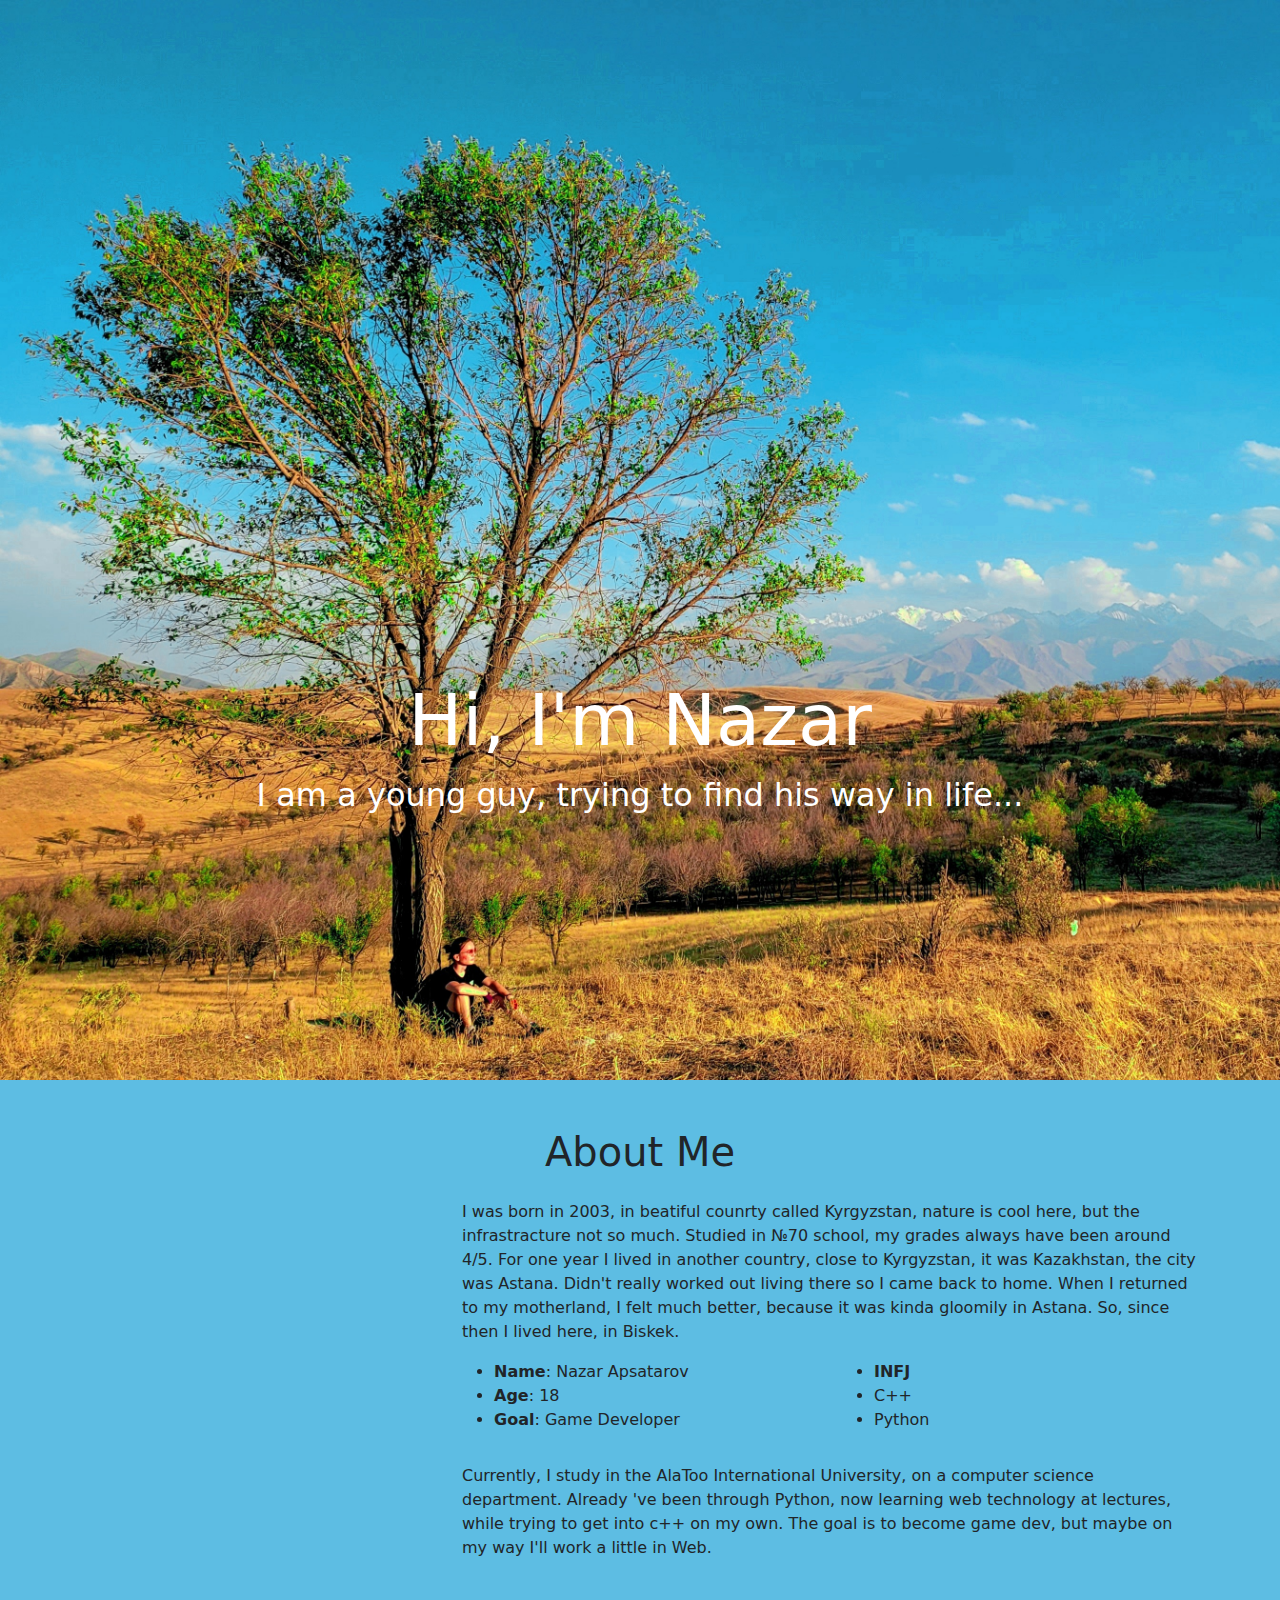
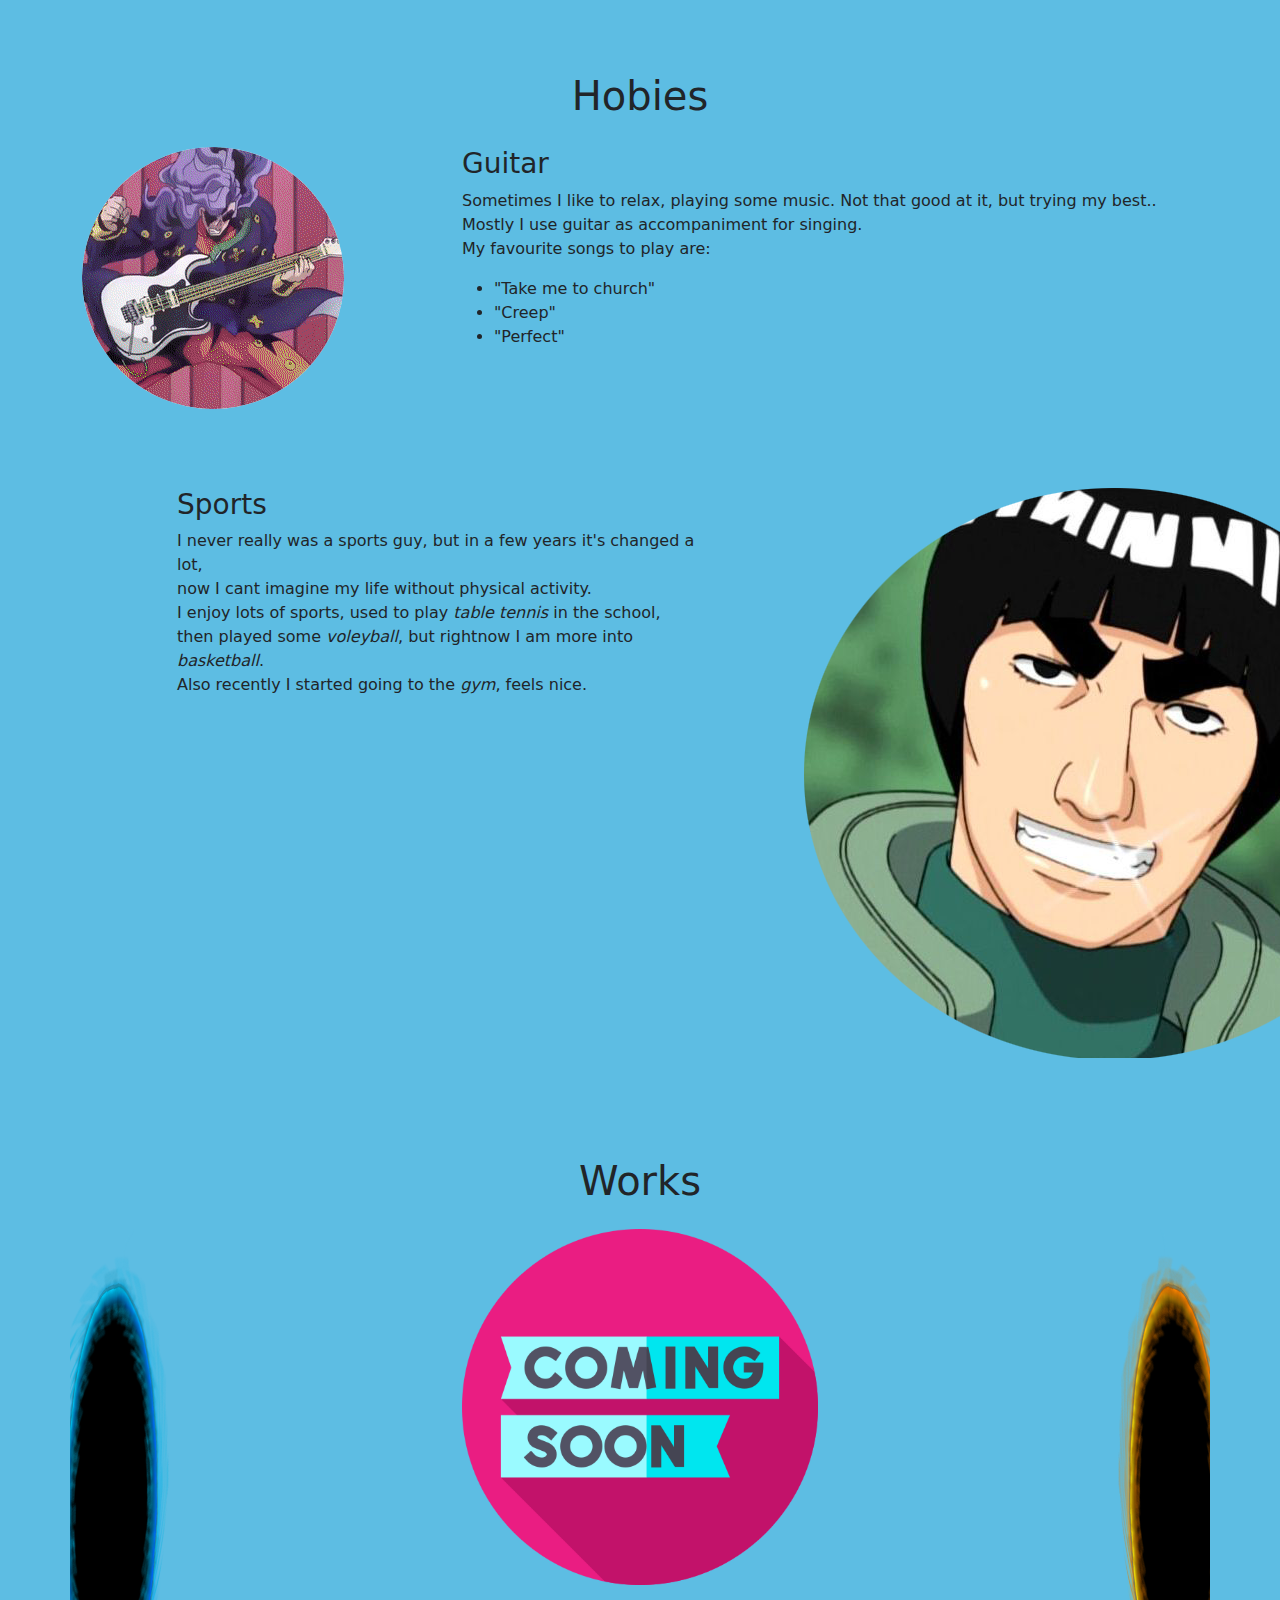
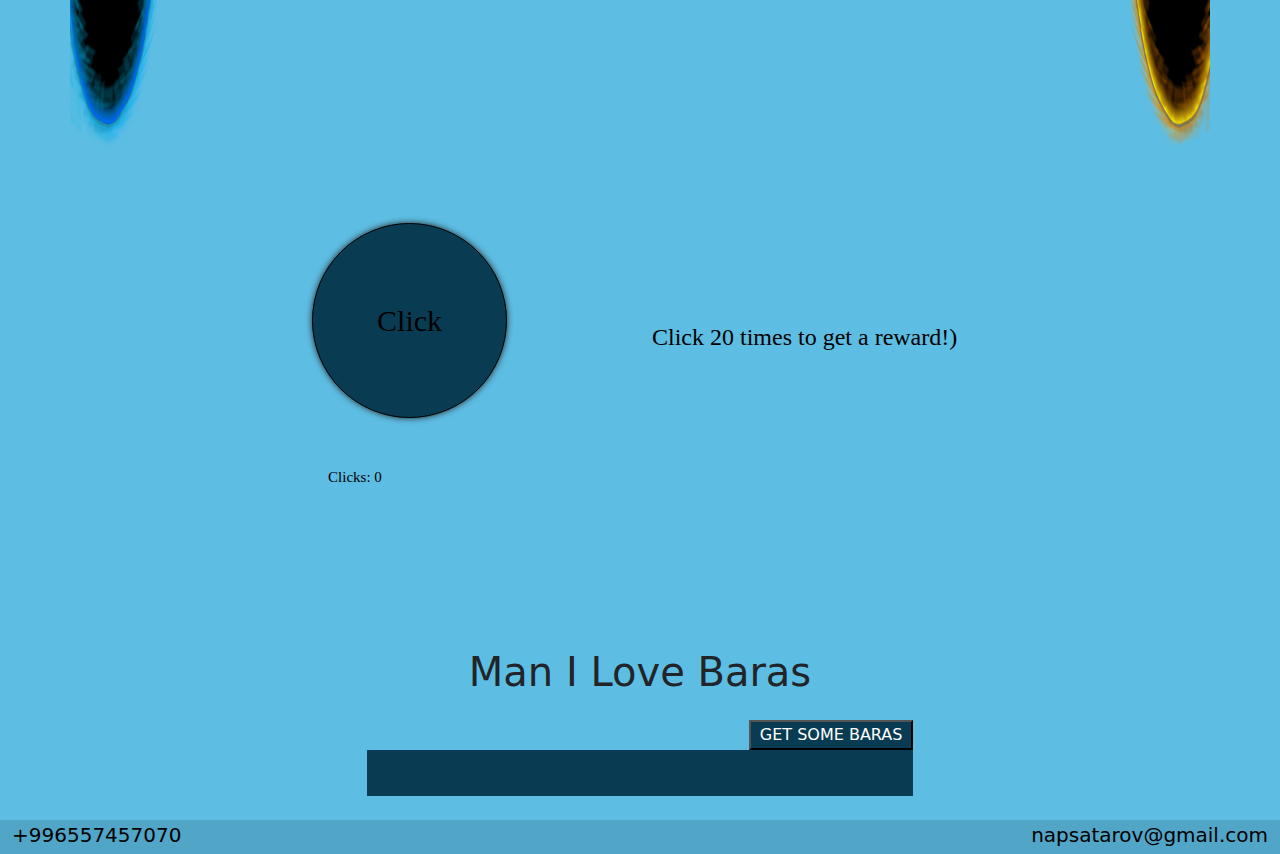
==== index.html @ d5e6f4a5 "folder structure" ====
<!DOCTYPE html>
<html lang="en">
<head>
    <title>Nazar A. Profile</title>
    <meta charset="UTF-8">
    <meta http-equiv="X-UA-Compatible" content="IE=edge">
    <meta name="viewport" content="width=device-width, initial-scale=1.0">
    <link rel="stylesheet" href="css/style.css">
    <link href="https://cdn.jsdelivr.net/npm/bootstrap@5.1.3/dist/css/bootstrap.min.css" rel="stylesheet">
    <script src="https://kit.fontawesome.com/31149d48b0.js" crossorigin="anonymous"></script>
    <script src="https://code.jquery.com/jquery-3.5.1.min.js"></script>

</head>
<body style="background-color:#5dbde3" onload="loadAll();">
    
    <!-- main banner -->
    <section class="bgimage" id="home">
        <div class="container-fluid">
            <div class="row">
                <div class="col-lg-12 col-md-12 col-sm-12 col-xs-12 hero-text">  <!-- col-lg-12 col-md-12 col-sm-12 col-xs-12 -->
                    <h2 class="hero_title">Hi, I'm Nazar</h2>
                    <p class="hero_desc">I am a young guy, trying to find his way in life...</p>
                </div>
            </div>
        </div>
    </section>

    

    <!-- about section-->
    <section id="about">
        <div class="container mt-4 pt-4">
            <h1 class="text-center">About Me</h1>
            <div class="row mt-4">
                <div class="col-lg-4">
                    <img src="images/about.png" class= "imageAboutPage" alt="" width="350">
                </div>

                <div class="col-lg-8">
                    <p> I was born in 2003, in beatiful counrty called Kyrgyzstan, 
                        nature is cool here, but the infrastracture not so much. Studied in №70 school, my grades always have been around 4/5. 
                        For one year I lived in another country, close to Kyrgyzstan, it was Kazakhstan, 
                        the city was Astana. Didn't really worked out living there so I came back to home. When I returned to my motherland, I felt much better,
                        because it was kinda gloomily in Astana. So, since then I lived here, in Biskek.
                        
                    </p>
                    <div class="row mt-3">
                        <div class="col-md-6">
                            <ul>
                                <li><b>Name</b>: Nazar Apsatarov</li>
                                <li><b>Age</b>: 18</li>
                                <li><b>Goal</b>: Game Developer</li>

                            </ul>
                        </div>
                        <div class="col-md-6">
                            <ul>
                                <li><b>INFJ</b></li>
                                <li>C++</li>
                                <li>Python</li>

                            </ul>
                        </div>
                    </div>
                    <div class="row mt-3">
                        <p> Currently, I study in the AlaToo International University, on a computer science department. Already 've been through Python, 
                            now learning web technology at lectures, while trying to get into c++ on my own. The goal is to become game dev, but maybe on my way
                            I'll work a little in Web.
                        </p>
                    </div>
                </div>
            </div>
    </section>

   <!--hobies section-->
    <section id="hobbies">
        <div class="container mt-4 pt-4">
            <h1 class="text-center">Hobies</h1>
            <div class="row mt-4" id="guitar">
                <div class="col-lg-4 guitarImage">
                    <img src="images/guitar.gif" class="imageGuitar" alt="Not found"/>
                </div>

                <div class="col-lg-8 guitarText">
                    <h3>Guitar</h3>
                    <p>Sometimes I like to relax, playing some music. Not that good at it, but trying my best.. <br/>
                        Mostly I use guitar as accompaniment for singing. <br/>
                        My favourite songs to play are:
                    </p>
                    <ul>
                        <li>"Take me to church"</li>
                        <li>"Creep"</li>
                        <li>"Perfect"</li>

                    </ul>
                </div>
            </div>

            <br/>
            <br/>

            <div class="row mt-4 justify-content-md-center" id="sports">
                <div class="col-lg-6 sportsText">
                    <h3>Sports</h3>
                    <p>I never really was a sports guy, but in a few years it's changed a lot, <br/>
                        now I cant imagine my life without physical activity. <br/> 
                        I enjoy lots of sports, used to play <i>table tennis</i> in the school, <br/>
                        then played some <i>voleyball</i>, but rightnow I am more into <i>basketball</i>. <br/>
                        Also recently I started going to the <i>gym</i>, feels nice. 
                    </p>
                </div>

                <div class="col-lg-4 sportsImage">
                    <img src="images/sports.png" class="imageSports" alt="Not found"/>
                </div>
            </div>
                

        </div>
    </section>

    <!--works section-->
    <seciton id="works">
        <div class="container mt-4 pt-4">
            <h1 class="text-center">Works</h1>
            <div class="row mt-4 overflow-hidden">

                <div class="col col-lg-4 imageSoon order-2">
                    <img src="images/soon.png" class="img-fluid" alt="Not found"/>
                </div>

                <div class="col col-lg-4 portal1 order-1">
                    <img src="images/portal1.png" class="img-fluid float-start" alt="Not found"/>
                </div>

                <div class="col col-lg-4 portal2 order-3">
                    <img src="images/portal2.png" class="img-fluid float-end" alt="Not found"/>
                </div>

                

            </div>
        </div>
    </seciton>

    <!-- clicker section -->
    <section id="clicker">
        <div class="container mt-4 pt-4">
            <div class="row mt-4">
                <!-- button -->
                <div class="col-lg-6" id="background" onload="loadPage();">
                    <center>
                        <button id="clickbtn" onclick="clickBtn()" onclick="color()">Click</button><br><br><br>
                        <p class="score_text_js" id="score">Clicks: 0</p>
                    </center>
                </div>
                <div class="col-lg-6">
                    <br><br><br><br>
                    <p id="button_text">Click 20 times to get a reward!)</p>
                </div>
                <!-- button -->
            </div>
        </div>
    </section>

    <br/>
    <br/>
    <br/>

    <!-- capybaras section -->
    <section id="fetcher">
        <div class="container mt-4 pt-4">
            <div class="row mt-4 justify-content-md-center">
                <h1 class="text-center">Man I Love Baras</h1>
                <br/><br/><br/>
                <div class="col-lg-6">
                    <button onclick="loadData()" id="buttonCapy">GET SOME BARAS</button>
                    <div class="frame">  
                        <img src="" alt="" id="imageCapy">
                    </div>
                </div>
            </div>
        </div>
    </section>
    

    <!-- footer section-->
    <footer id="footer">
        <div class="container-fluid">
            <!-- social media icons -->
            <div class="social-icons mt-4">
                <a href="https://www.instagram.com/batmanwillcatchyou/" target="_blank"><i class="fab fa-instagram"></i></a>
                <a href="https://twitter.com/N1he0/" target="_blank"><i class="fab fa-twitter"></i></a>
                <a href="https://www.linkedin.com/in/nazar-apsatarov-a232bb23a/" target="_blank"><i class="fab fa-linkedin"></i></a>
                <a href="https://github.com/N1heo/" target="_blank"><i class="fab fa-github"></i></a>
            <div class="row">
                <div class="col">
                    <p class="text-start" id="number">+996557457070</p>
                </div>
                <div class="col">
                    <p class="text-end" id="gmail">napsatarov@gmail.com</p>
                </div>
            </div>
        </div>
    </footer>


</body>

<script src="js/fetshed.js"></script>
<script src="js/main.js"></script>


</html>
---- css/style.css ----
/* hero background image */
.bgimage {
    /* height:200vh; */
    height: 120vh;
    background: url('../images/bck.jpg');
    background-size:cover;
    position:relative;
}
/* text css above hero image*/
.hero_title {
    font-size: 4.5rem;
}
.hero_desc {
    font-size: 2rem;
}
.hero-text {
    text-align: center;
    position: absolute;
    top: 70%;
    left: 50%;
    transform: translate(-50%, -50%);
    color:white ;
}

/* about section image css */
.imageAboutPage {
    width: 100%;
    border-radius: 15px;
}

/* social media icons styling */
.social-icons {
    font-size: 40px;
    cursor: pointer;
}
.fa-instagram:hover,.fa-twitter:hover,.fa-linkedin:hover, .fa-github:hover {
    color: #ffffff;
}
.fab {
    color: #000000;
}
/* footer styling */
#footer {
    background-color: #51a5c7;
    text-align: center;
}
/* text size */
#number {
    font-size: 20px;
    color:black;
}
#gmail {
    font-size: 20px;
    color:black;
}

/* spacing on all sections */
#hobbies {
    margin-top: 2rem;
    padding-top: 1rem;
    padding-bottom: 3rem;
}
#guitar, #sports{
    margin-top: 0.2rem;
    padding-top: 0.2rem;
    padding-bottom: 0.2rem;
}
/* hobbies section */
.imageSports {
    width:100;
    height:auto;
    position: relative;
}
.imageGuitar{
    width:100;
    height:auto;
    position: relative;
    border-radius: 1000px;
}
.sportsText{
    position:relative;
}

/* animations */
@keyframes move {
    0%   {left:-100%; top:0%;}
    100% {left:140%; top:0%;}
}

@keyframes rotate {
    0% {-webkit-transform: rotate(0deg) skewY(0deg); /* Chrome, Safari, Opera */
        -moz-transform: rotate(0deg) skewY(0deg); /* Firefox */
        -ms-transform: rotate(0deg) skewY(0deg); /* Internet Explorer */}

    100%{-webkit-transform: rotate(360deg) skewY(0deg); /*Chrome, Safari, Opera */
        -moz-transform: rotate(360deg) skewY(0deg); /* Firefox */
        -ms-transform: rotate(360deg) skewY(0deg); /* Internet Explorer */}
}

/* works section */
.imageSoon{
    width: 100%;
    height: auto;
    position: relative;
    animation-name: move, rotate;
    animation-duration: 4s;
    animation-iteration-count: infinite;
}
.soonImg {
    overflow: hidden;
}

.portal1{
    position: relative;
    right:5%
}

.portal2{
    position: relative;
    left:5%;
}

/* button styling */
  #clickbtn {
    width: 50px;
    height: 50px;
    border-radius: 500px;
    color: rgb(0, 0, 0);
    background-size: cover;
    background-color: #093c53;
    font-size: 30px;
    font-family: verdana;
    box-shadow: 0px 0px 6px #242424;
    border: 1px solid #000000;
    position: relative;
    
    left:10%;
  }
  
  #clickbtn:hover {
    background-color: #24c6dc;
    box-shadow: 0px 0px 20px #ffffff;
  }
  #score {
    font-size: 15px;
    font-family: verdana;
    color: rgb(0, 0, 0);
  }
  #button_text{
    font-size: 24px;
    font-family: verdana;
    color:rgb(0, 0, 0);
  }

  /* capybaras section */
  #imageCapy{
    width: 100%;
    height: auto;
  }
  #buttonCapy{
    width: 30%;
    height: auto;
    color: rgb(255, 255, 255);
    background-size: cover;
    background-color: #093c53;
    position: relative;
    left:70%;
  }

  .frame {
    width: 100%;
    height: auto;
    border: 11px solid #093c53;
    background: #093c53;
    margin: auto;
  }
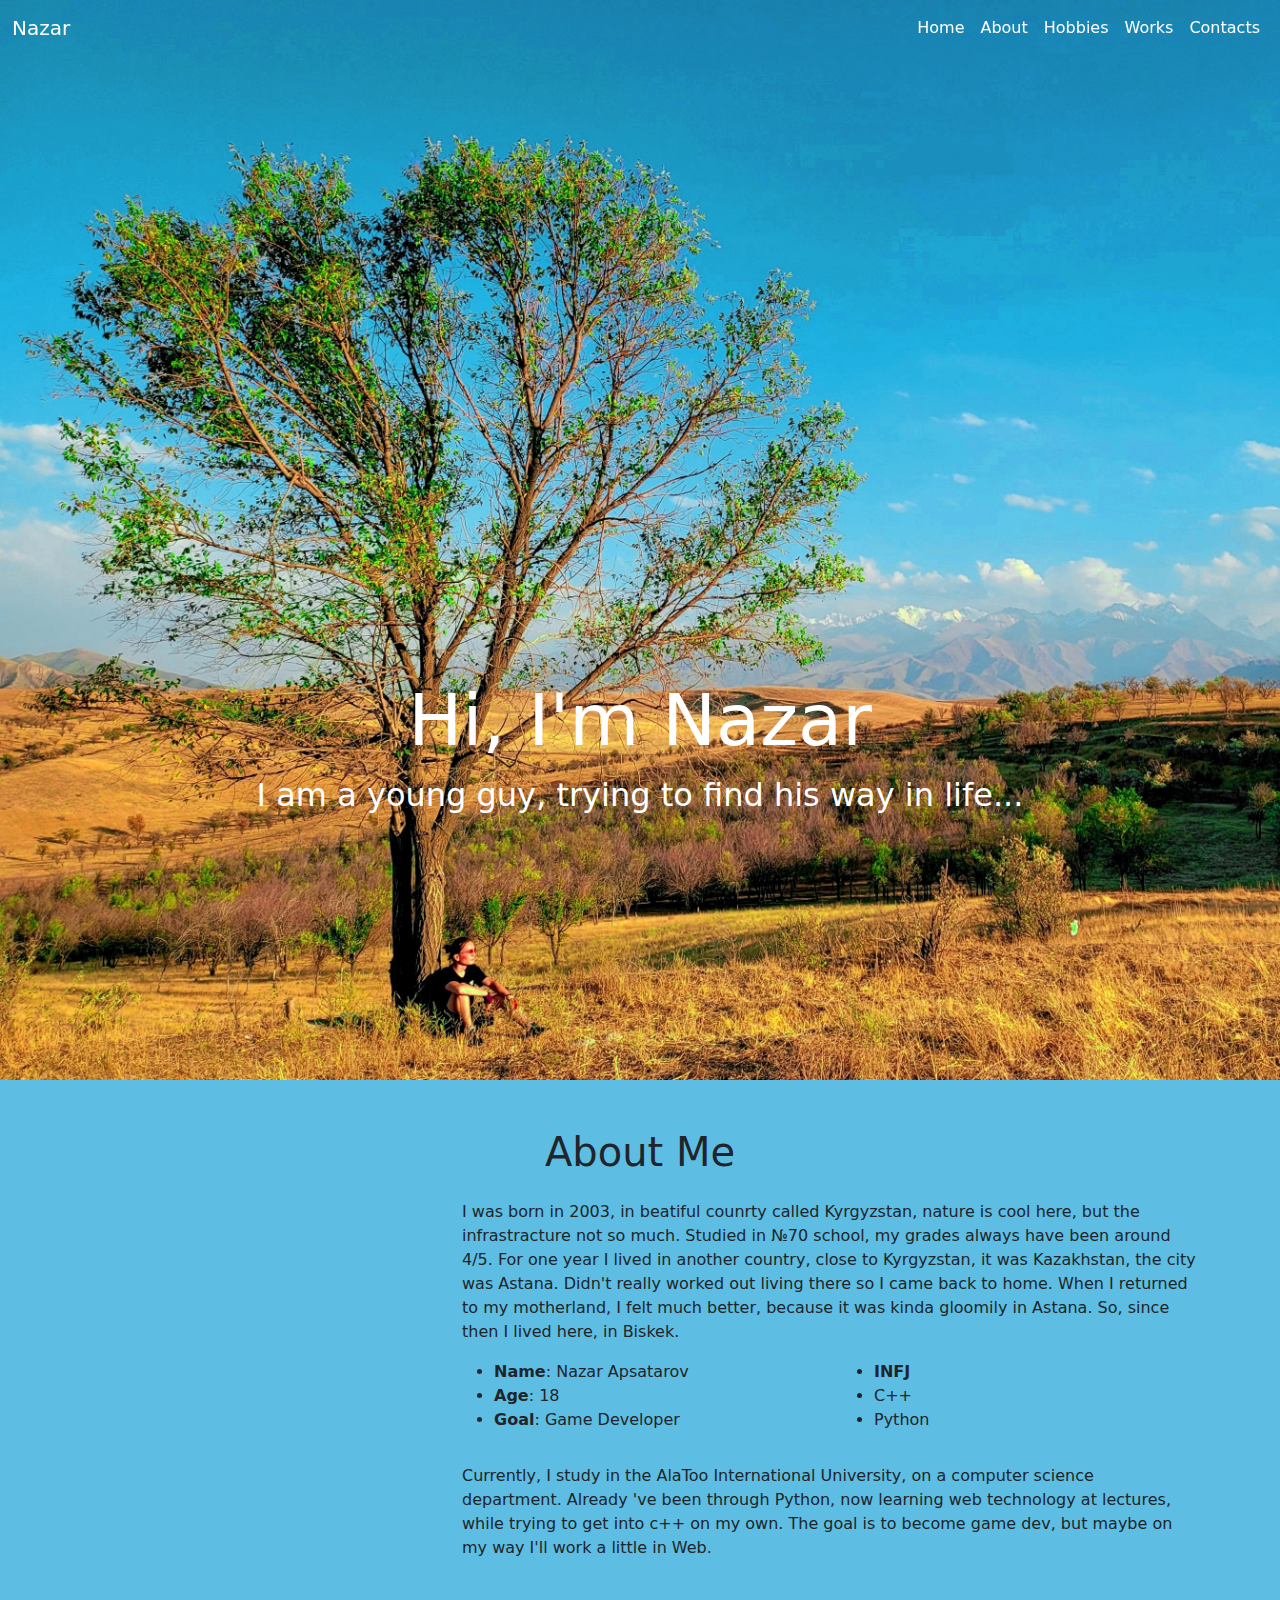
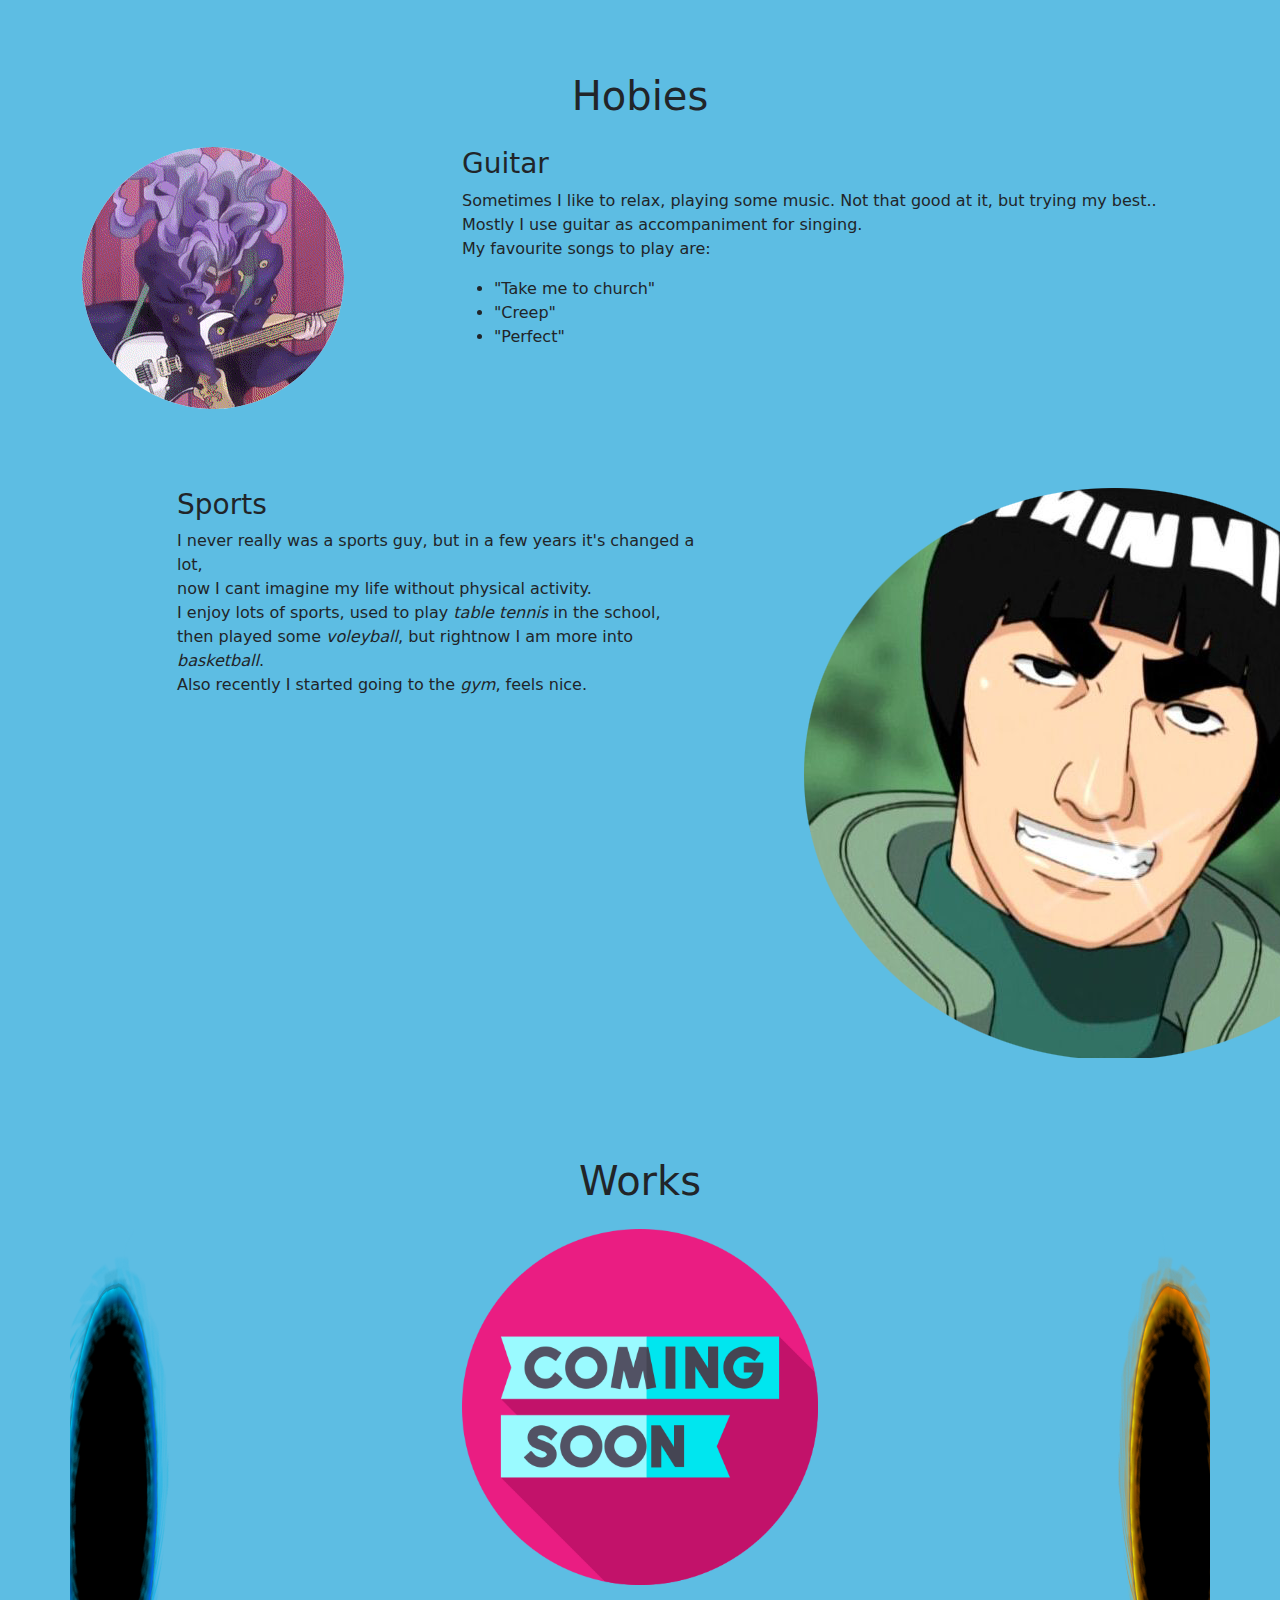
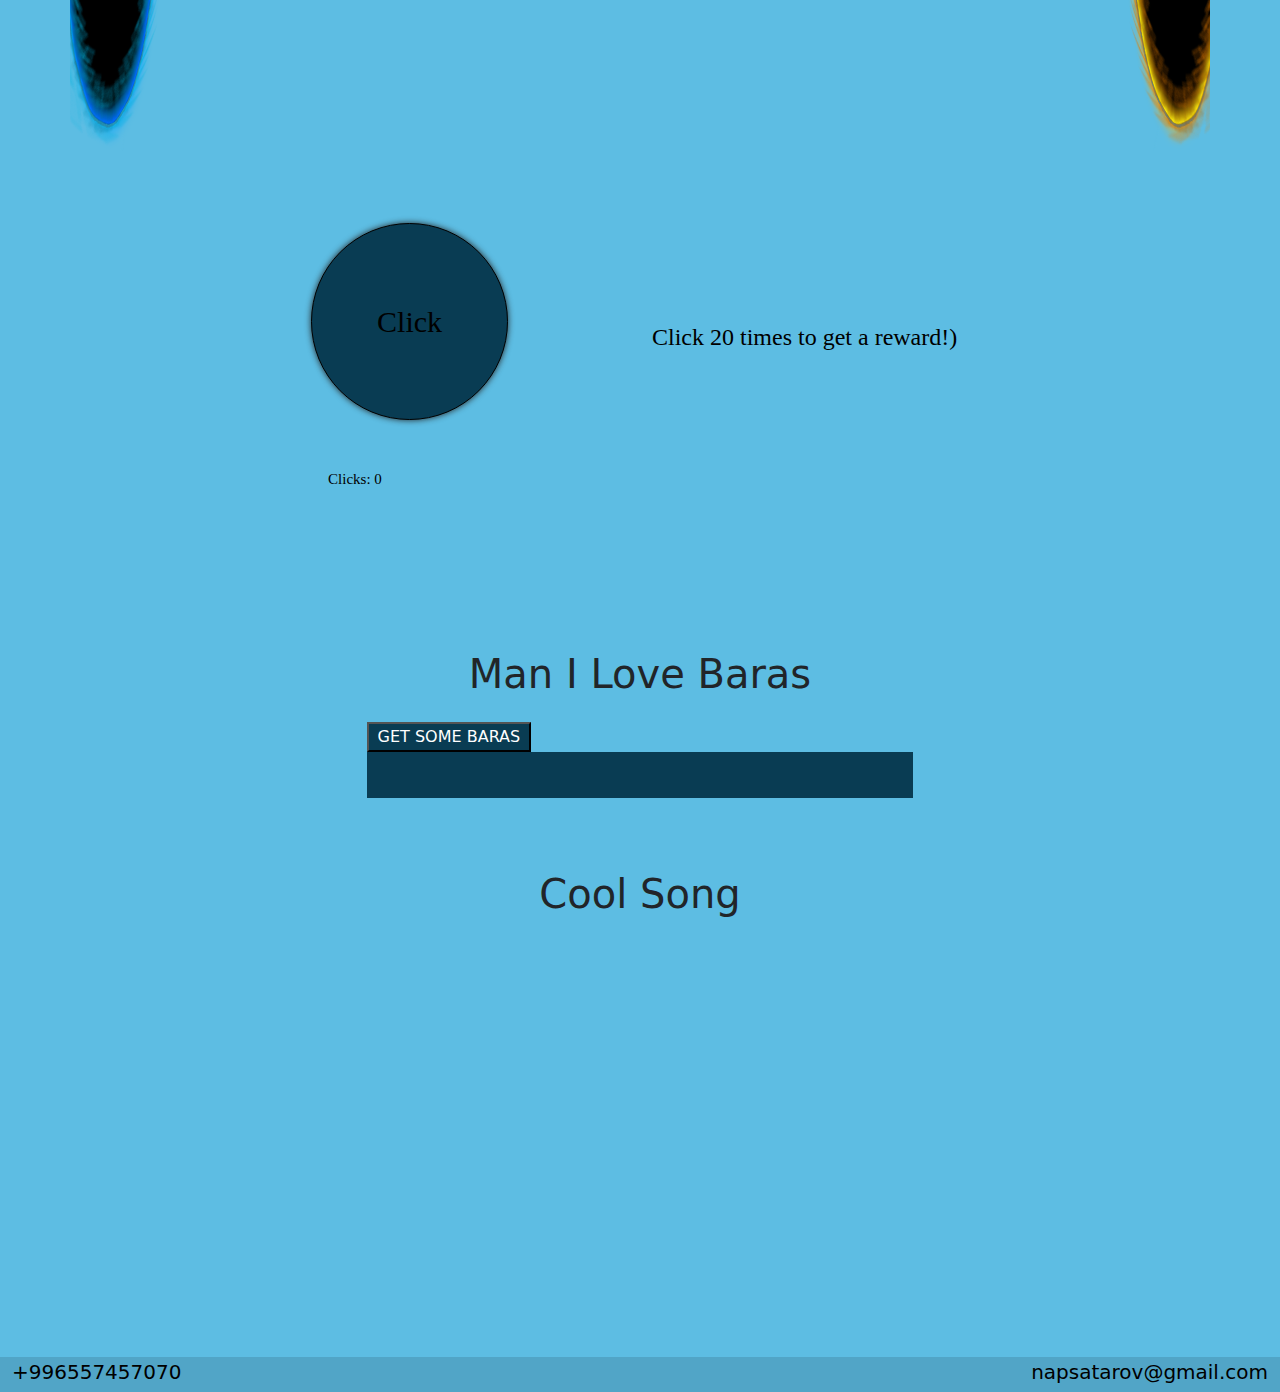
==== commit 23d2b363: "youtube video added" ====
--- a/index.html
+++ b/index.html
@@ -12,7 +12,42 @@
 
 </head>
 <body style="background-color:#5dbde3" onload="loadAll();">
-    
+
+    <nav class="navbar navbar-expand-lg fixed-top navbarScroll">
+        <div class="container-fluid">
+            <a class="navbar-brand" href="#">Nazar</a>
+            <button class="navbar-toggler" 
+                    type="button" 
+                    data-bs-toggle="collapse" 
+                    data-bs-target="#navbarSupportedContent" 
+                    aria-controls="navbarSupportedContent" 
+                    aria-expanded="false" 
+                    aria-label="Toggle navigation">
+                <span class="navbar-toggler-icon"></span>
+            </button>
+            <div class="collapse navbar-collapse" id="navbarSupportedContent">
+                <ul class="navbar-nav ms-auto">
+                    <li class="nav-item active">
+                        <a class="nav-link" href="#home">Home</a>
+                    </li>
+                    <li class="nav-item">
+                        <a class="nav-link" href="#about">About</a>
+                    </li>
+                    <li class="nav-item">
+                        <a class="nav-link" href="#hobbies">Hobbies</a>
+                    </li>
+                    <li class="nav-item">
+                        <a class="nav-link" href="#works">Works</a>
+                    </li>
+                    <li class="nav-item">
+                        <a class="nav-link" href="#footer">Contacts</a>
+                    </li>
+                </ul>
+                
+            </div>
+        </div>
+    </nav>
+
     <!-- main banner -->
     <section class="bgimage" id="home">
         <div class="container-fluid">
@@ -182,6 +217,19 @@
             </div>
         </div>
     </section>
+
+    <section id="youtube">
+        <div class="container mt-4 pt-4">
+            <div class="row mt-4 justify-content-md-center">
+                <h1 class="text-center">Cool Song</h1>
+                <div class="col-lg-6 embed-responsive embed-responsive-16by9">
+                    <iframe id="video" class="embed-responsive-item"
+                    src="https://www.youtube.com/embed/WHn9XoP1h6Q" allowfullscreen>
+                    </iframe>
+                </div>
+            </div>
+        </div>
+    </section>
     
 
     <!-- footer section-->
@@ -209,6 +257,6 @@
 
 <script src="js/fetshed.js"></script>
 <script src="js/main.js"></script>
-
+<script src="js/navbar.js"></script>
 
 </html>
--- a/css/style.css
+++ b/css/style.css
@@ -1,11 +1,20 @@
+/* navbar */
+.navbar a {
+    color: white;
+}
+.navbarScroll.navbarDark {
+    background-color: black;
+    opacity:0.5;
+}
+
 /* hero background image */
 .bgimage {
-    /* height:200vh; */
     height: 120vh;
     background: url('../images/bck.jpg');
     background-size:cover;
     position:relative;
 }
+
 /* text css above hero image*/
 .hero_title {
     font-size: 4.5rem;
@@ -164,7 +173,6 @@
     background-size: cover;
     background-color: #093c53;
     position: relative;
-    left:70%;
   }
 
   .frame {
@@ -173,4 +181,12 @@
     border: 11px solid #093c53;
     background: #093c53;
     margin: auto;
-  }+  }
+
+/* video section */
+
+#video{
+    width:100%;
+    height: 400px;
+    position:relative;
+}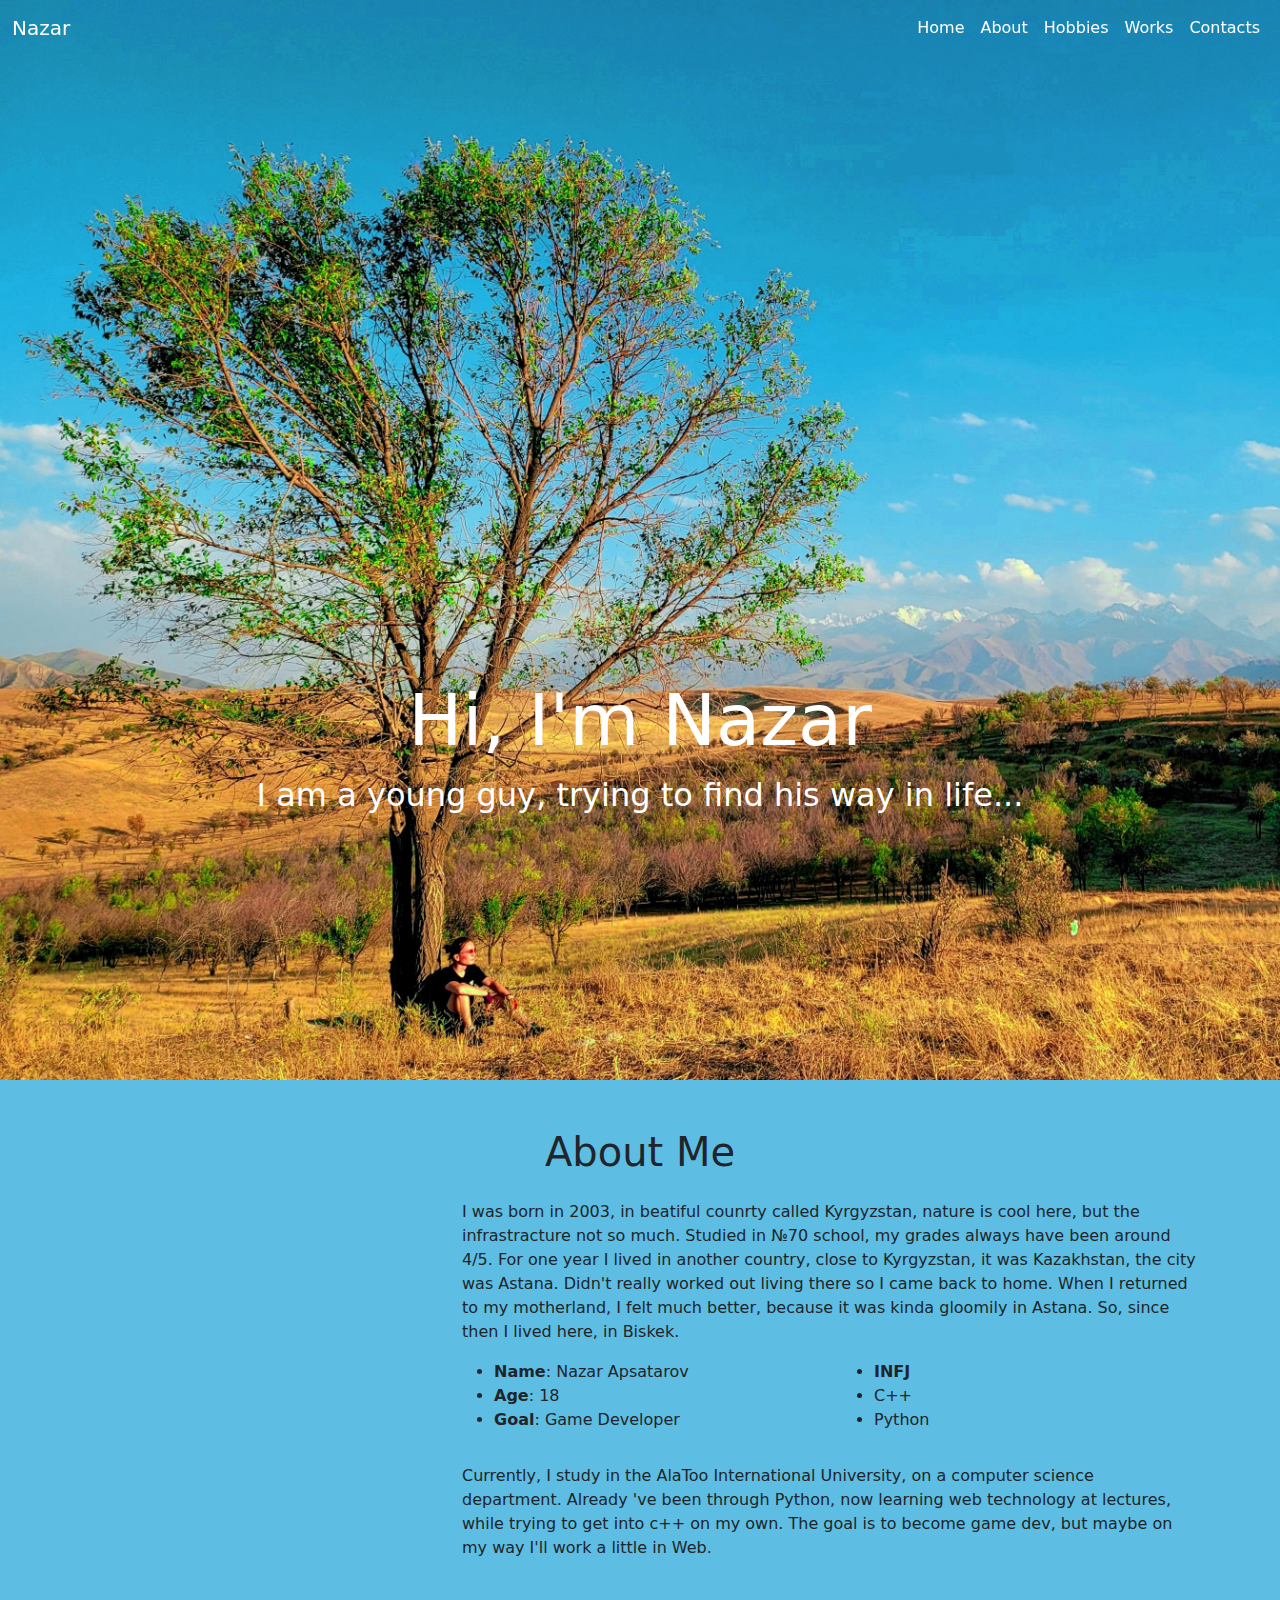
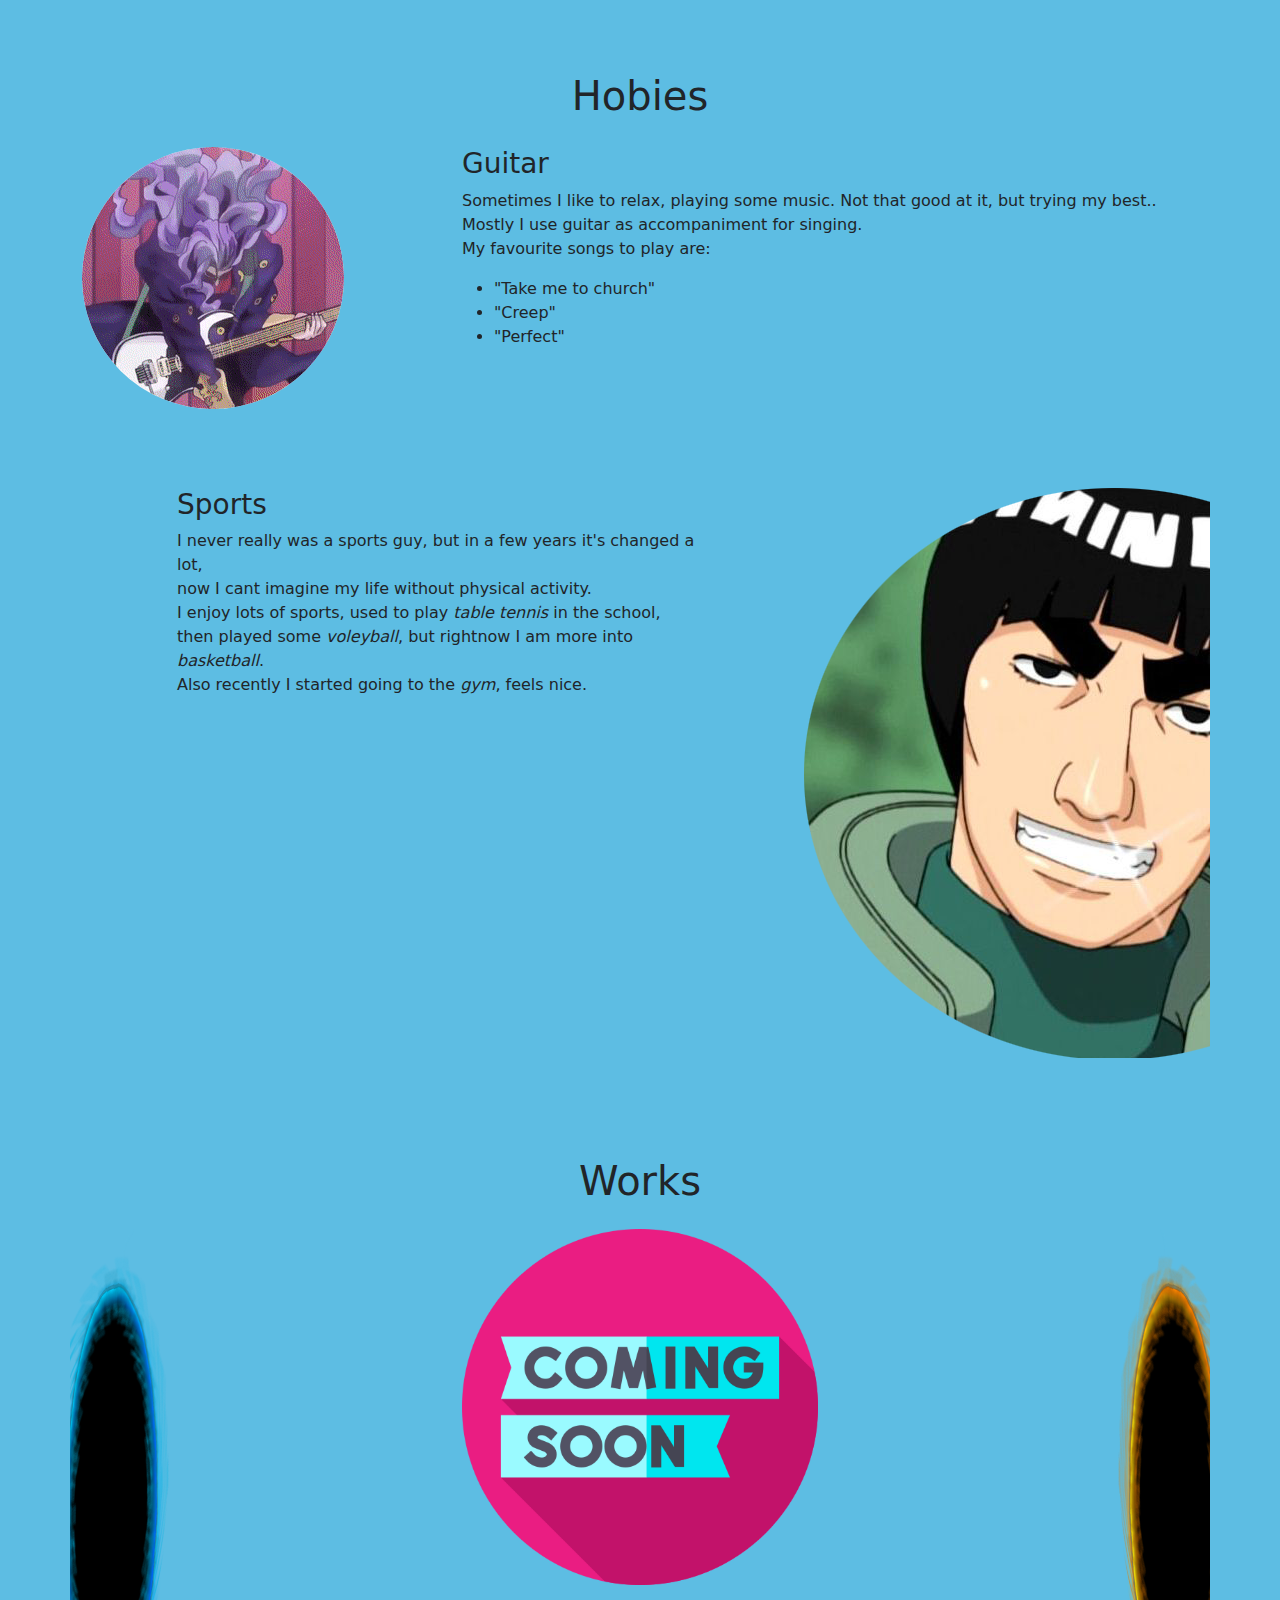
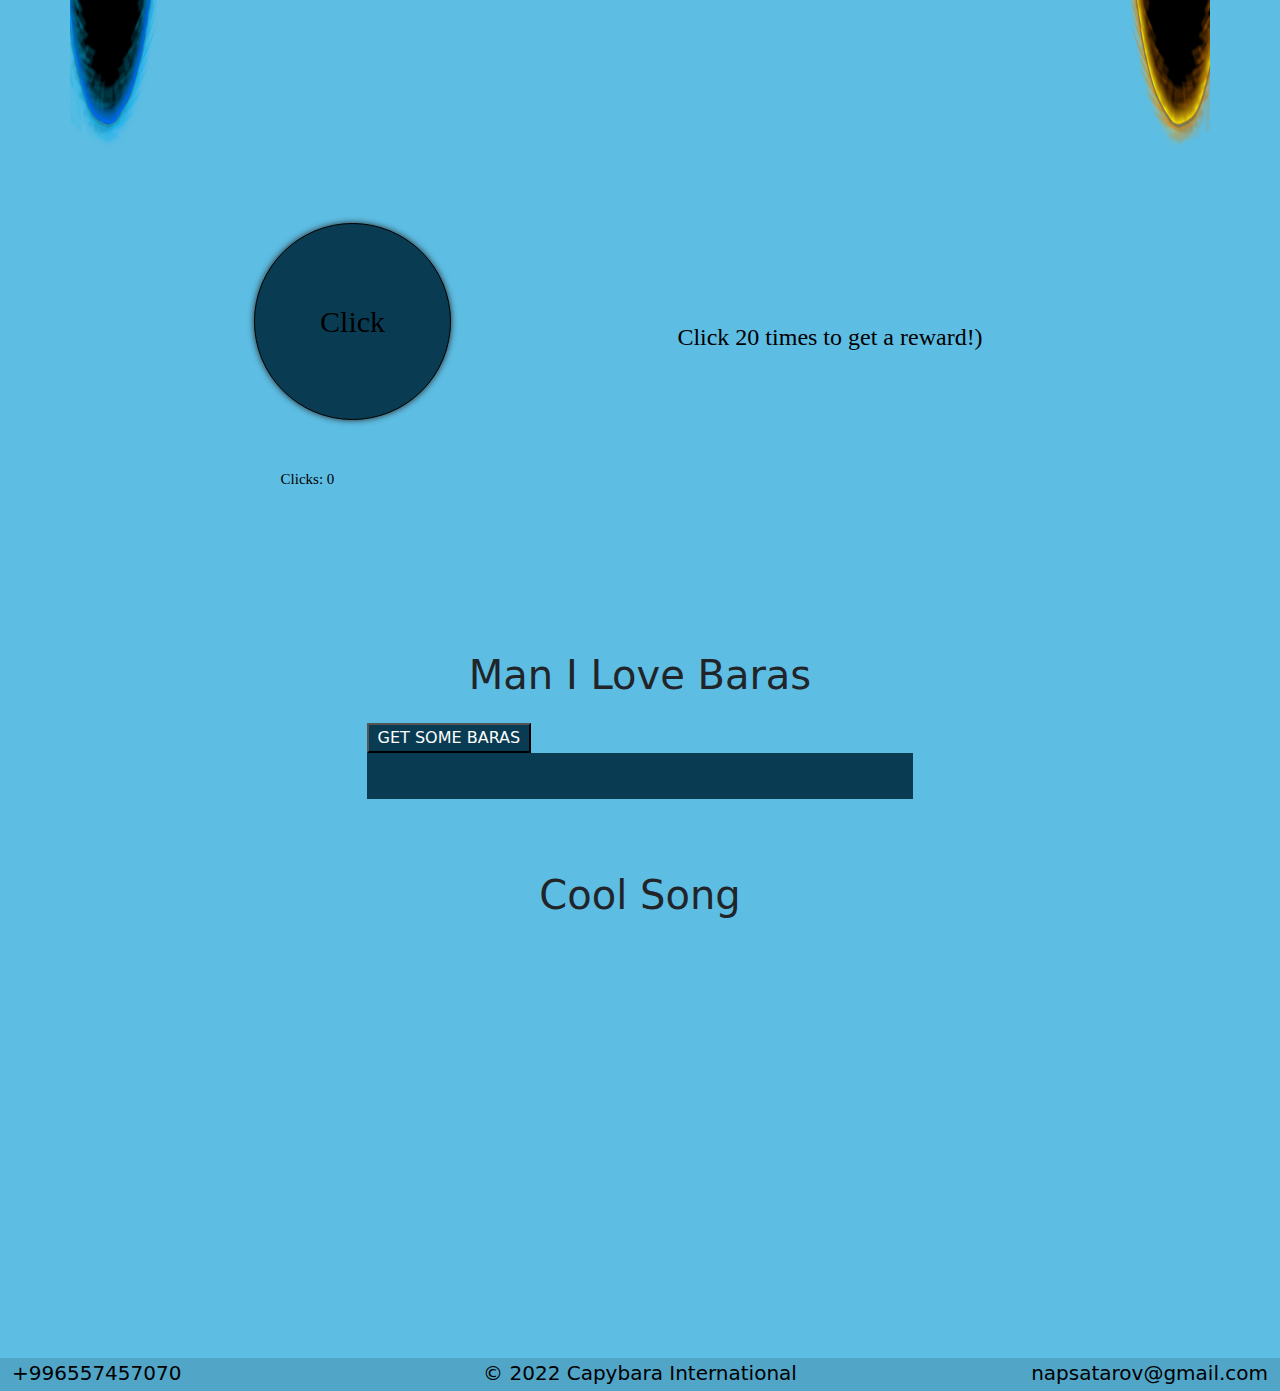
==== commit 6aec428c: "code validation fixes" ====
--- a/index.html
+++ b/index.html
@@ -105,6 +105,7 @@
                     </div>
                 </div>
             </div>
+        </div>
     </section>
 
    <!--hobies section-->
@@ -134,7 +135,7 @@
             <br/>
             <br/>
 
-            <div class="row mt-4 justify-content-md-center" id="sports">
+            <div class="row mt-4 justify-content-md-center overflow-hidden" id="sports">
                 <div class="col-lg-6 sportsText">
                     <h3>Sports</h3>
                     <p>I never really was a sports guy, but in a few years it's changed a lot, <br/>
@@ -155,7 +156,7 @@
     </section>
 
     <!--works section-->
-    <seciton id="works">
+    <section id="works">
         <div class="container mt-4 pt-4">
             <h1 class="text-center">Works</h1>
             <div class="row mt-4 overflow-hidden">
@@ -181,13 +182,11 @@
     <!-- clicker section -->
     <section id="clicker">
         <div class="container mt-4 pt-4">
-            <div class="row mt-4">
+            <div class="row mt-4 text-center">
                 <!-- button -->
-                <div class="col-lg-6" id="background" onload="loadPage();">
-                    <center>
-                        <button id="clickbtn" onclick="clickBtn()" onclick="color()">Click</button><br><br><br>
-                        <p class="score_text_js" id="score">Clicks: 0</p>
-                    </center>
+                <div class="col-lg-5 col-centered" id="background" onload="loadPage();">
+                    <button id="clickbtn" onclick="clickBtn()">Click</button><br><br><br>
+                    <p class="score_text_js" id="score">Clicks: 0</p>
                 </div>
                 <div class="col-lg-6">
                     <br><br><br><br>
@@ -241,11 +240,15 @@
                 <a href="https://twitter.com/N1he0/" target="_blank"><i class="fab fa-twitter"></i></a>
                 <a href="https://www.linkedin.com/in/nazar-apsatarov-a232bb23a/" target="_blank"><i class="fab fa-linkedin"></i></a>
                 <a href="https://github.com/N1heo/" target="_blank"><i class="fab fa-github"></i></a>
+            </div>
             <div class="row">
                 <div class="col">
                     <p class="text-start" id="number">+996557457070</p>
                 </div>
                 <div class="col">
+                    <p class="text-mid" id="copyright">&copy; 2022 Capybara International</p>
+                </div>
+                <div class="col">
                     <p class="text-end" id="gmail">napsatarov@gmail.com</p>
                 </div>
             </div>
--- a/css/style.css
+++ b/css/style.css
@@ -61,6 +61,10 @@
 #gmail {
     font-size: 20px;
     color:black;
+}
+#copyright{
+    font-size: 20px;
+    color:#000000;
 }
 
 /* spacing on all sections */
@@ -189,4 +193,4 @@
     width:100%;
     height: 400px;
     position:relative;
-}+}
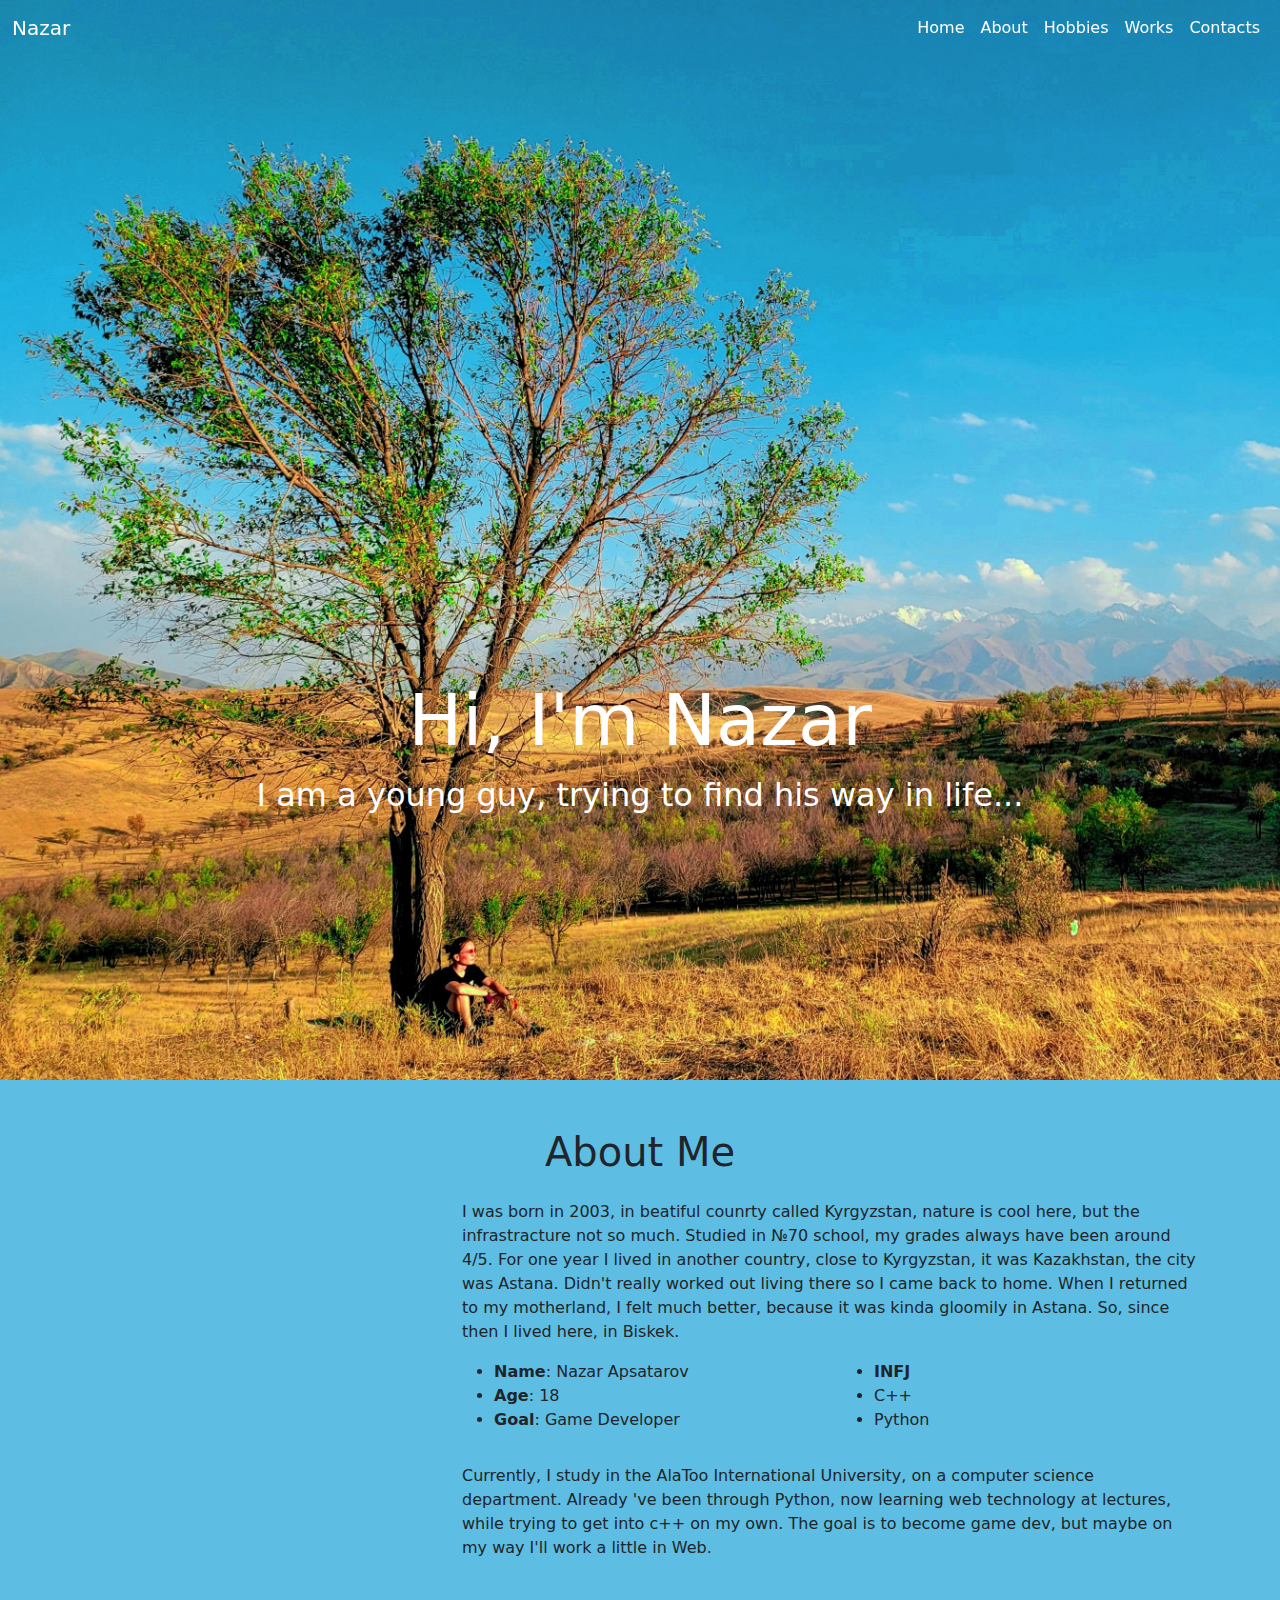
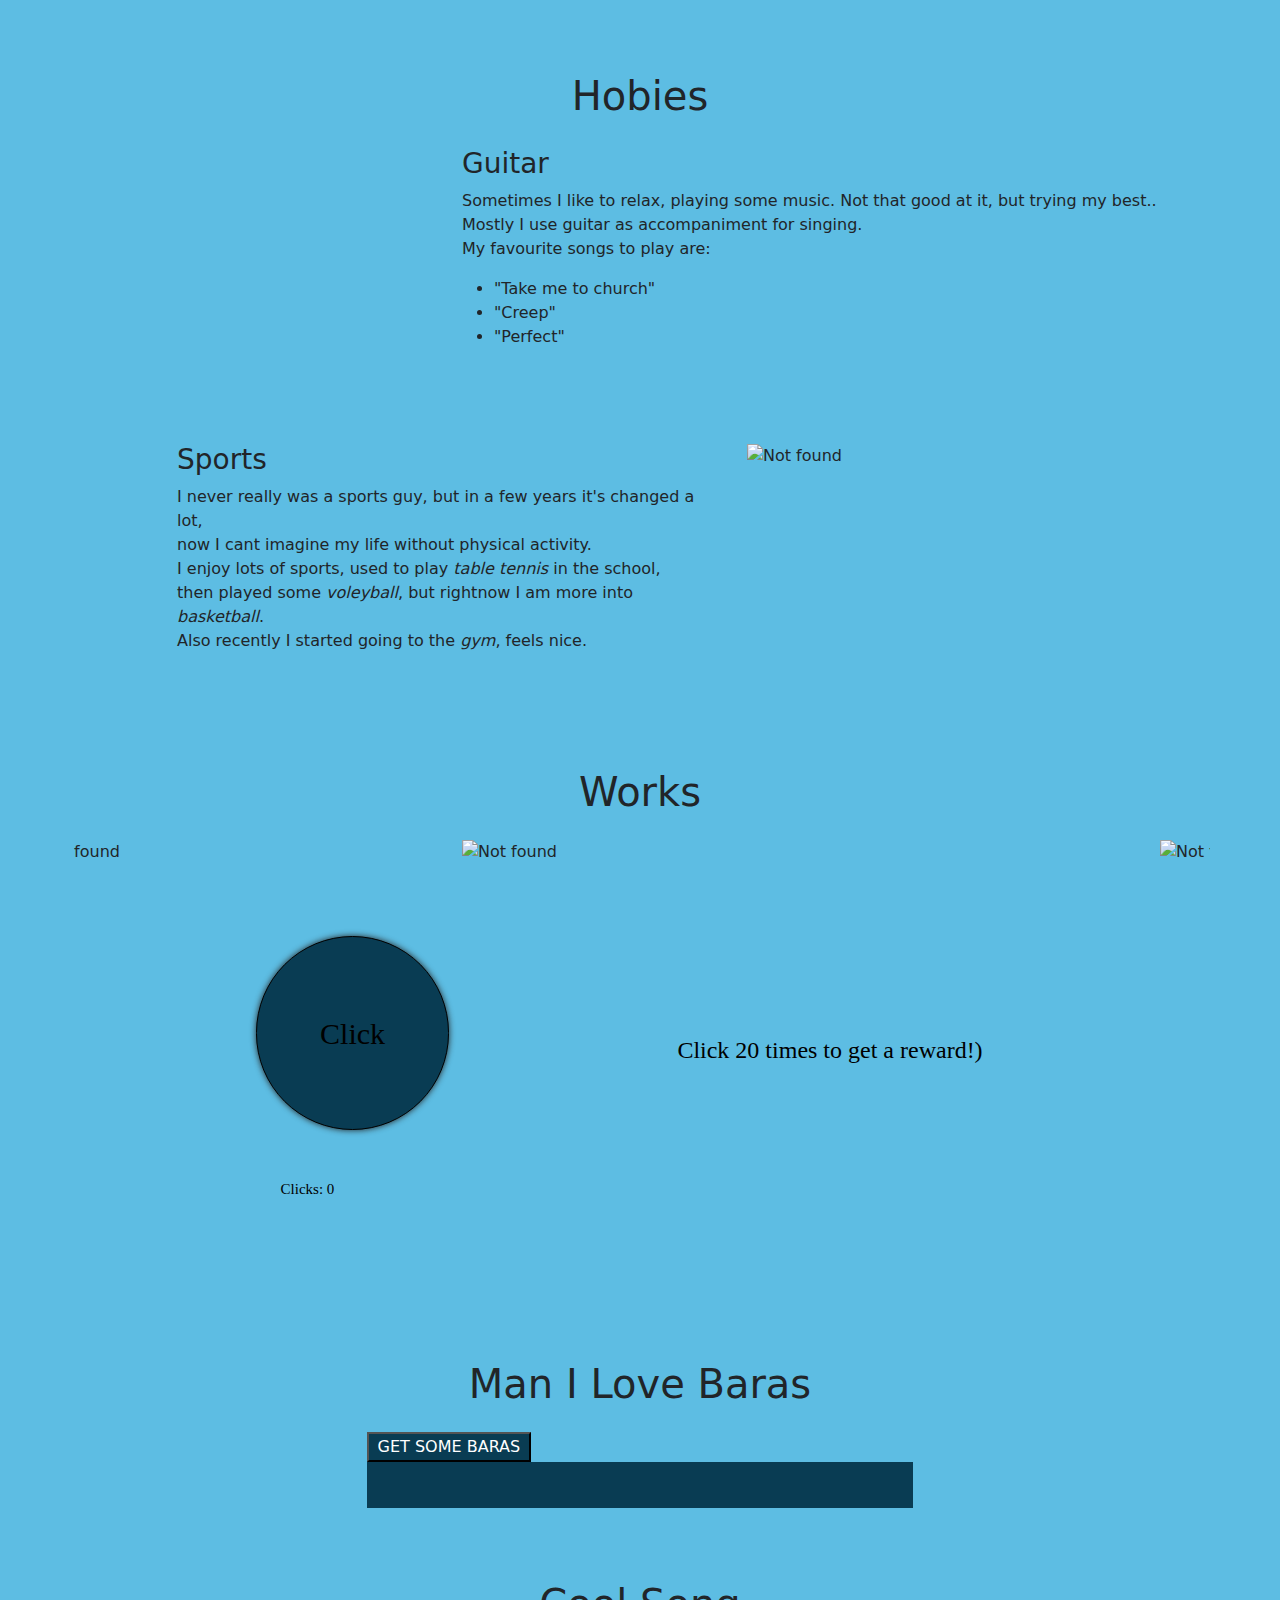
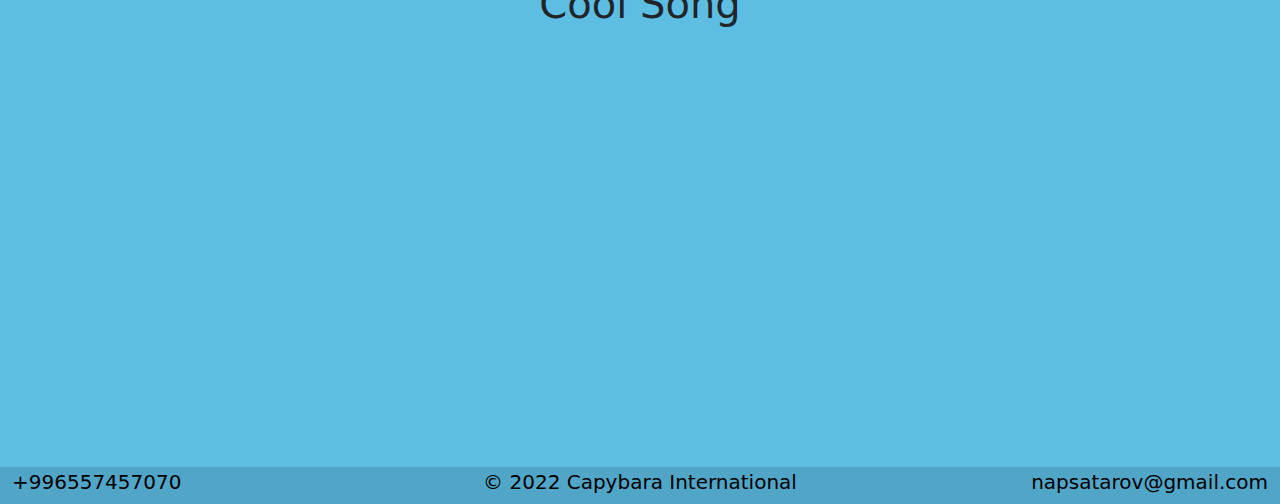
==== commit d518b597: "validation fixes" ====
--- a/index.html
+++ b/index.html
@@ -68,7 +68,7 @@
             <h1 class="text-center">About Me</h1>
             <div class="row mt-4">
                 <div class="col-lg-4">
-                    <img src="images/about.png" class= "imageAboutPage" alt="" width="350">
+                    <img src="images/about.webp" class= "imageAboutPage" alt="" width="350">
                 </div>
 
                 <div class="col-lg-8">
@@ -114,7 +114,7 @@
             <h1 class="text-center">Hobies</h1>
             <div class="row mt-4" id="guitar">
                 <div class="col-lg-4 guitarImage">
-                    <img src="images/guitar.gif" class="imageGuitar" alt="Not found"/>
+                    <video src="images/guitar.mp4" loop autoplay muted class="imageGuitar">
                 </div>
 
                 <div class="col-lg-8 guitarText">
@@ -147,7 +147,7 @@
                 </div>
 
                 <div class="col-lg-4 sportsImage">
-                    <img src="images/sports.png" class="imageSports" alt="Not found"/>
+                    <img src="images/sports.webp" class="imageSports" alt="Not found"/>
                 </div>
             </div>
                 
@@ -162,15 +162,15 @@
             <div class="row mt-4 overflow-hidden">
 
                 <div class="col col-lg-4 imageSoon order-2">
-                    <img src="images/soon.png" class="img-fluid" alt="Not found"/>
+                    <img src="images/soon.webp" class="img-fluid" alt="Not found"/>
                 </div>
 
                 <div class="col col-lg-4 portal1 order-1">
-                    <img src="images/portal1.png" class="img-fluid float-start" alt="Not found"/>
+                    <img src="images/portal1.webp" class="img-fluid float-start" alt="Not found"/>
                 </div>
 
                 <div class="col col-lg-4 portal2 order-3">
-                    <img src="images/portal2.png" class="img-fluid float-end" alt="Not found"/>
+                    <img src="images/portal2.webp" class="img-fluid float-end" alt="Not found"/>
                 </div>
 
                 
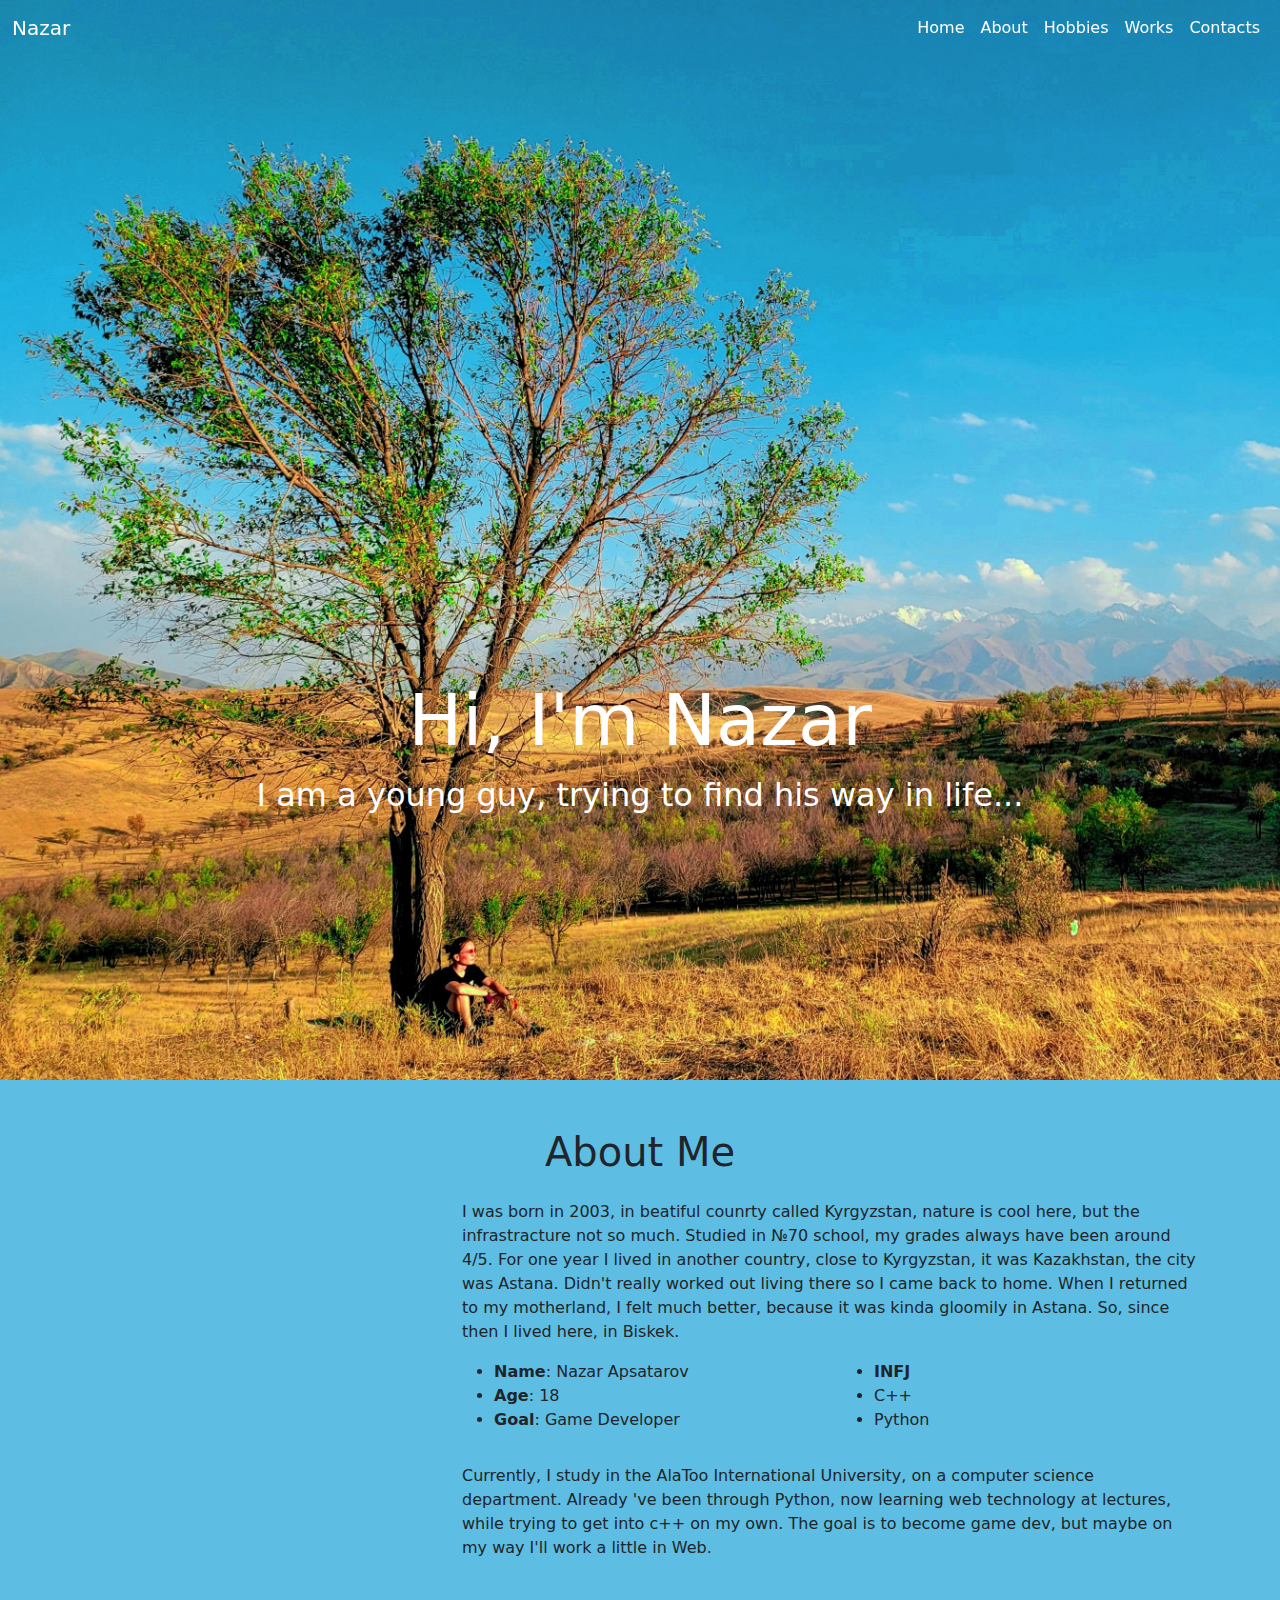
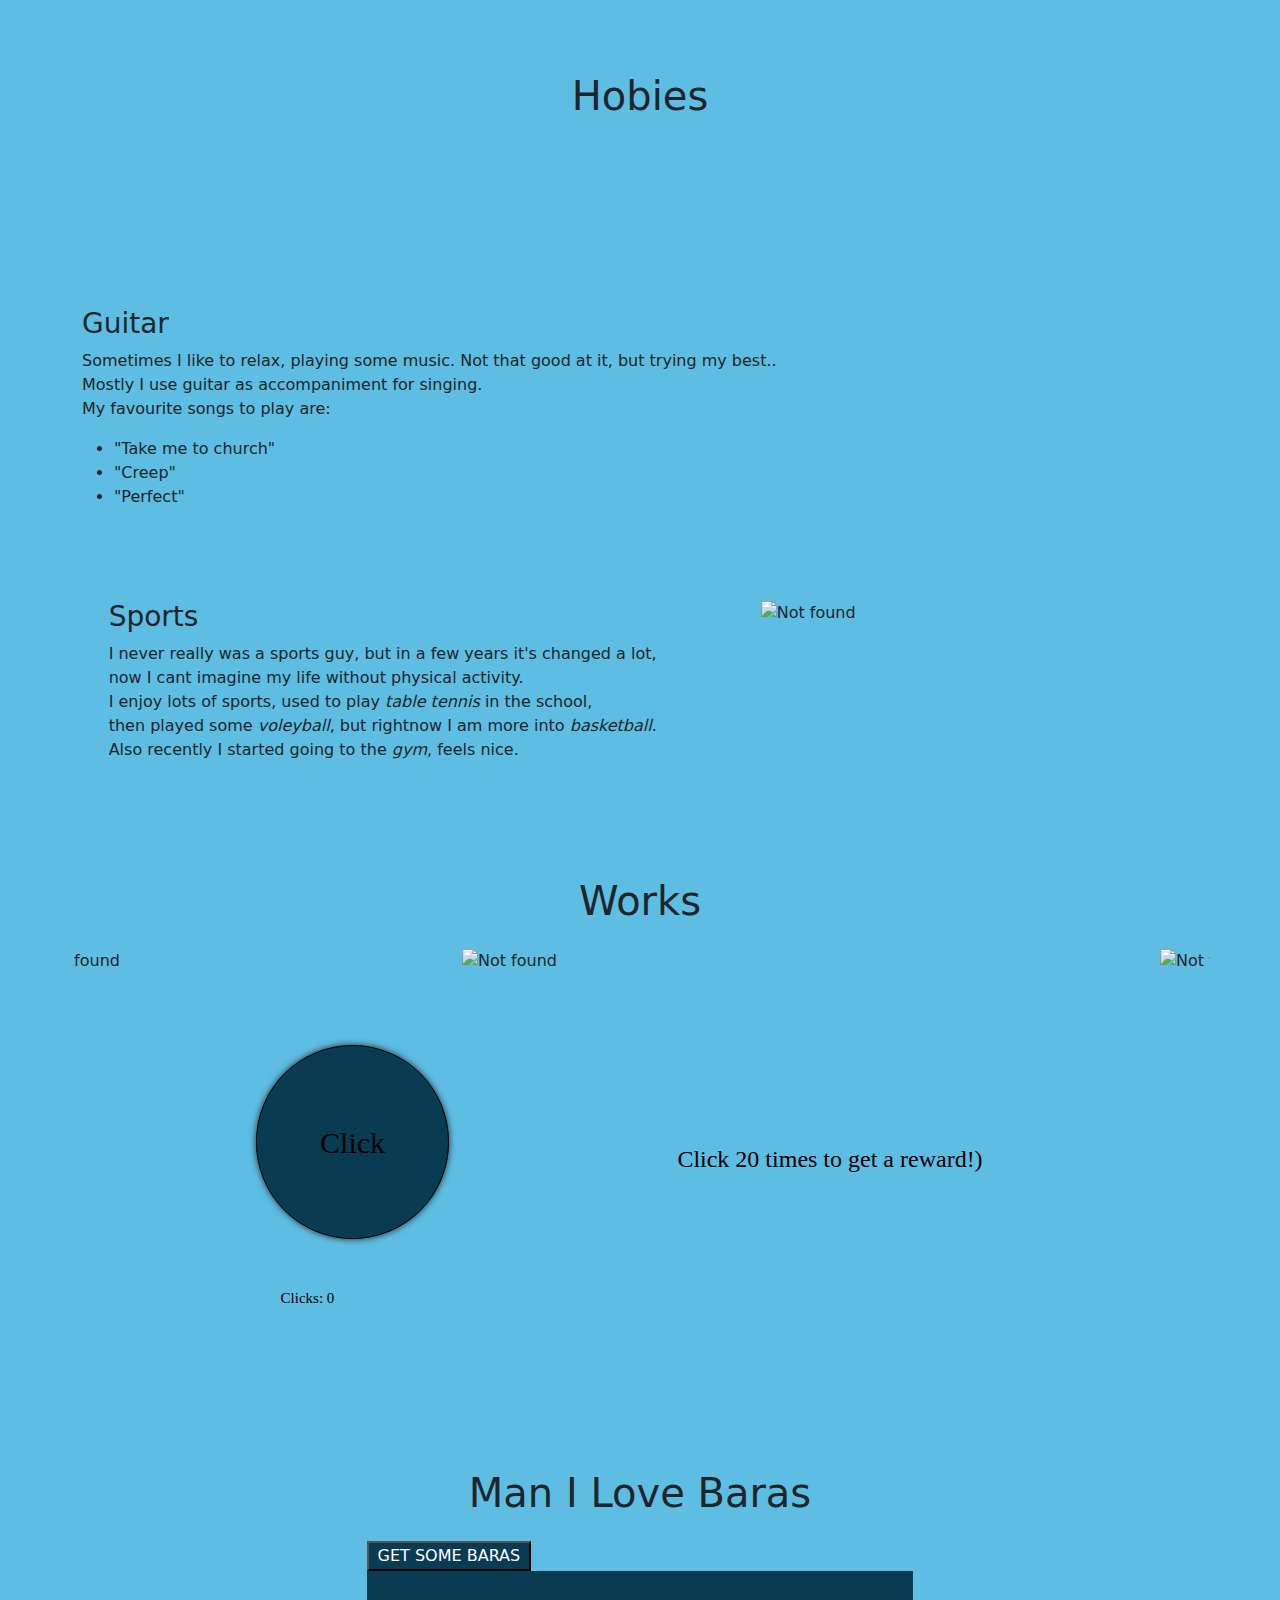
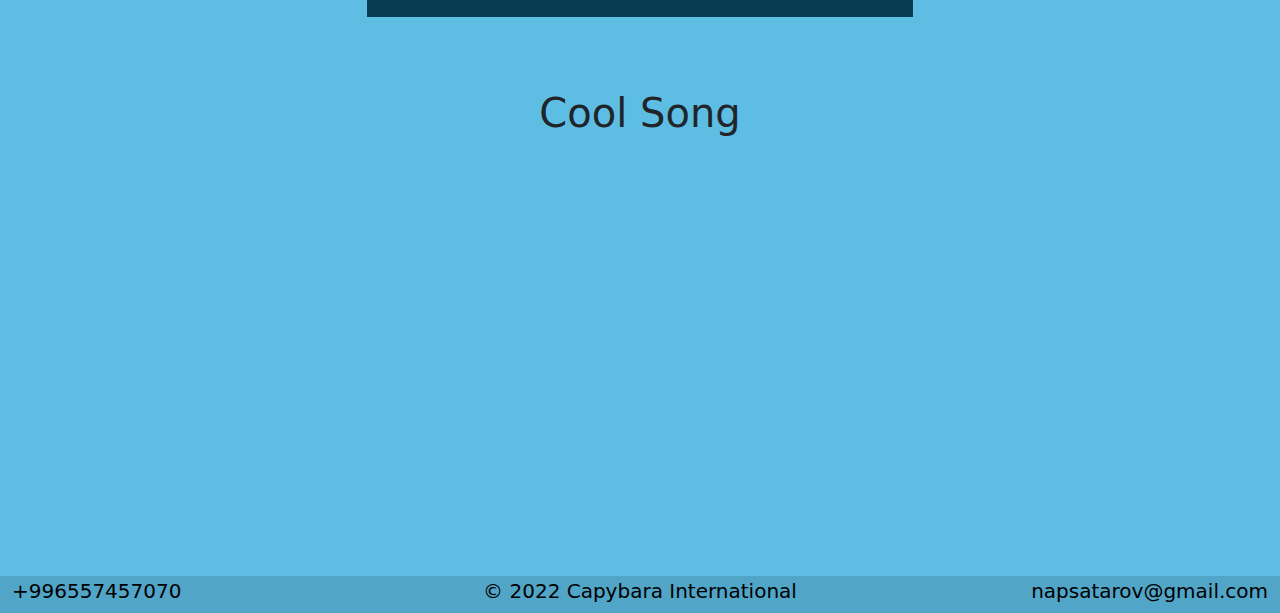
==== commit 33407b10: "validation" ====
--- a/index.html
+++ b/index.html
@@ -116,6 +116,7 @@
                 <div class="col-lg-4 guitarImage">
                     <video src="images/guitar.mp4" loop autoplay muted class="imageGuitar">
                 </div>
+            </div>    
 
                 <div class="col-lg-8 guitarText">
                     <h3>Guitar</h3>
@@ -172,9 +173,6 @@
                 <div class="col col-lg-4 portal2 order-3">
                     <img src="images/portal2.webp" class="img-fluid float-end" alt="Not found"/>
                 </div>
-
-                
-
             </div>
         </div>
     </seciton>
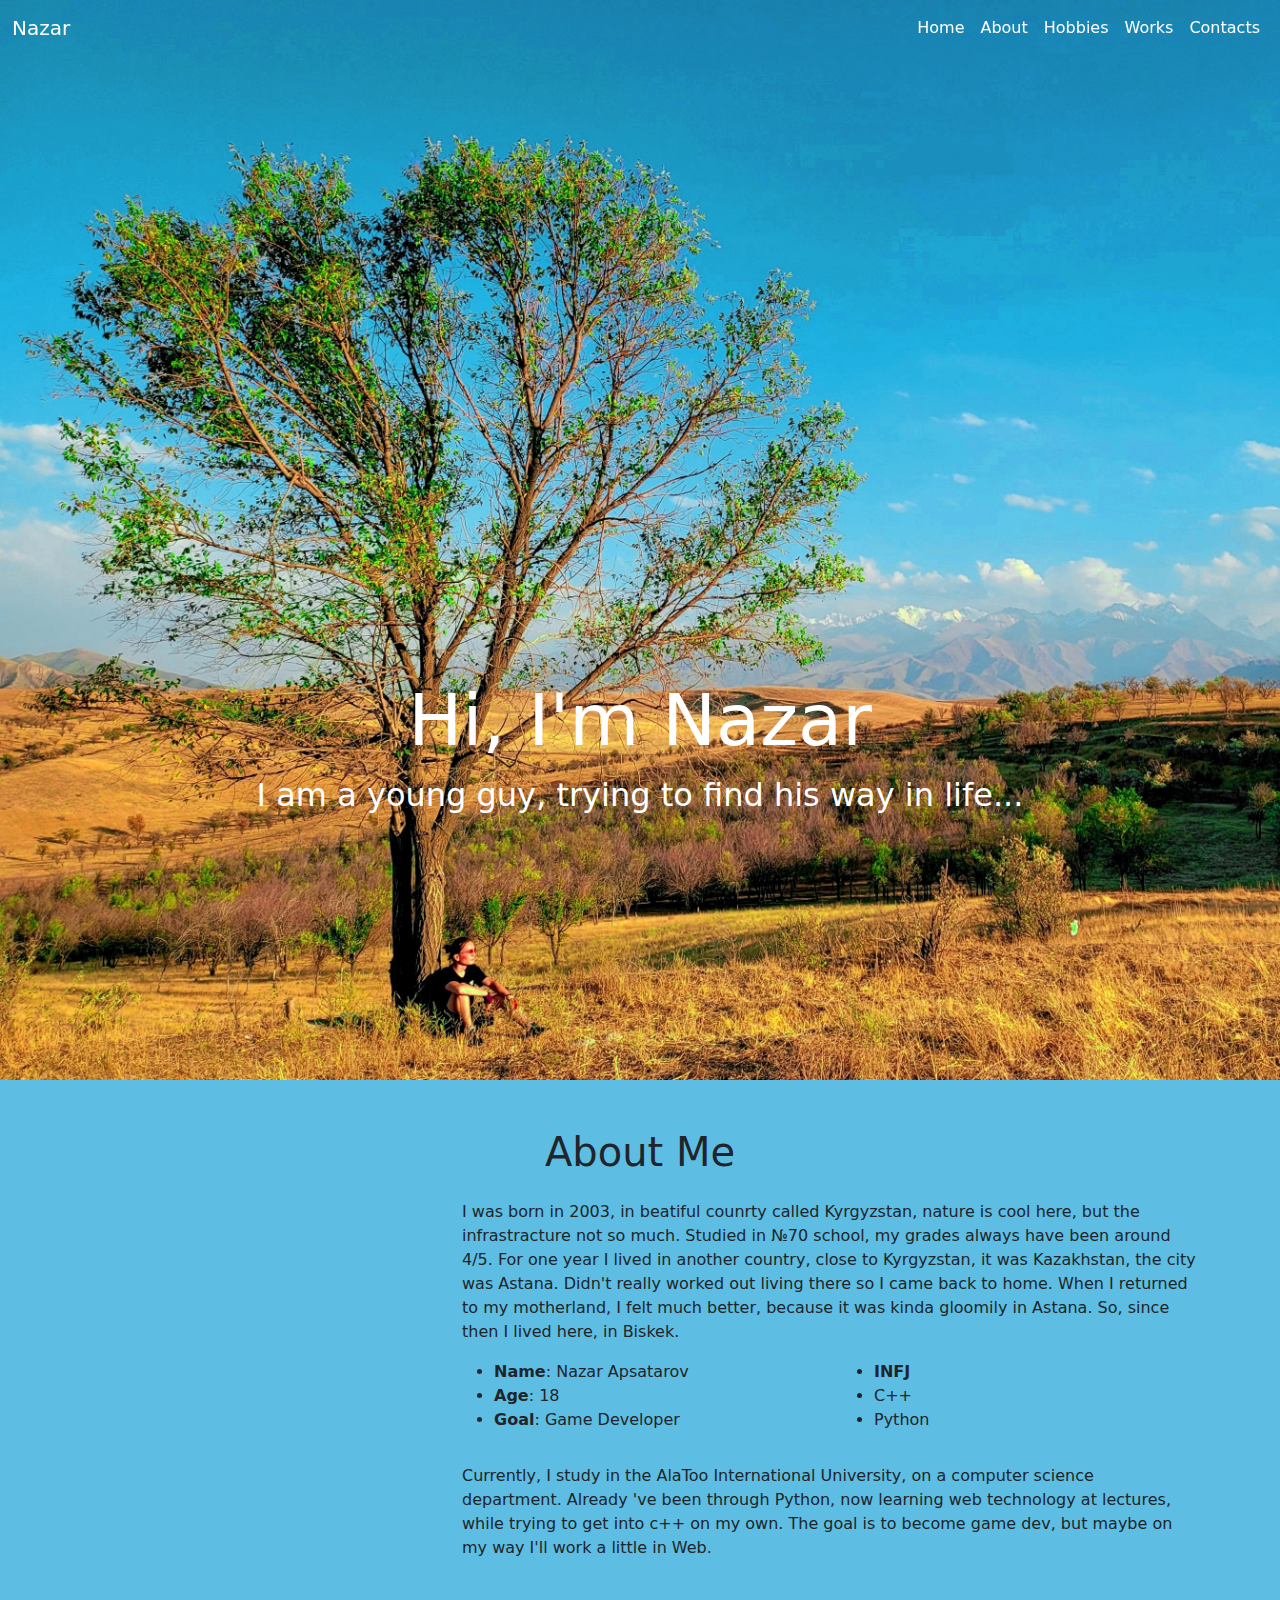
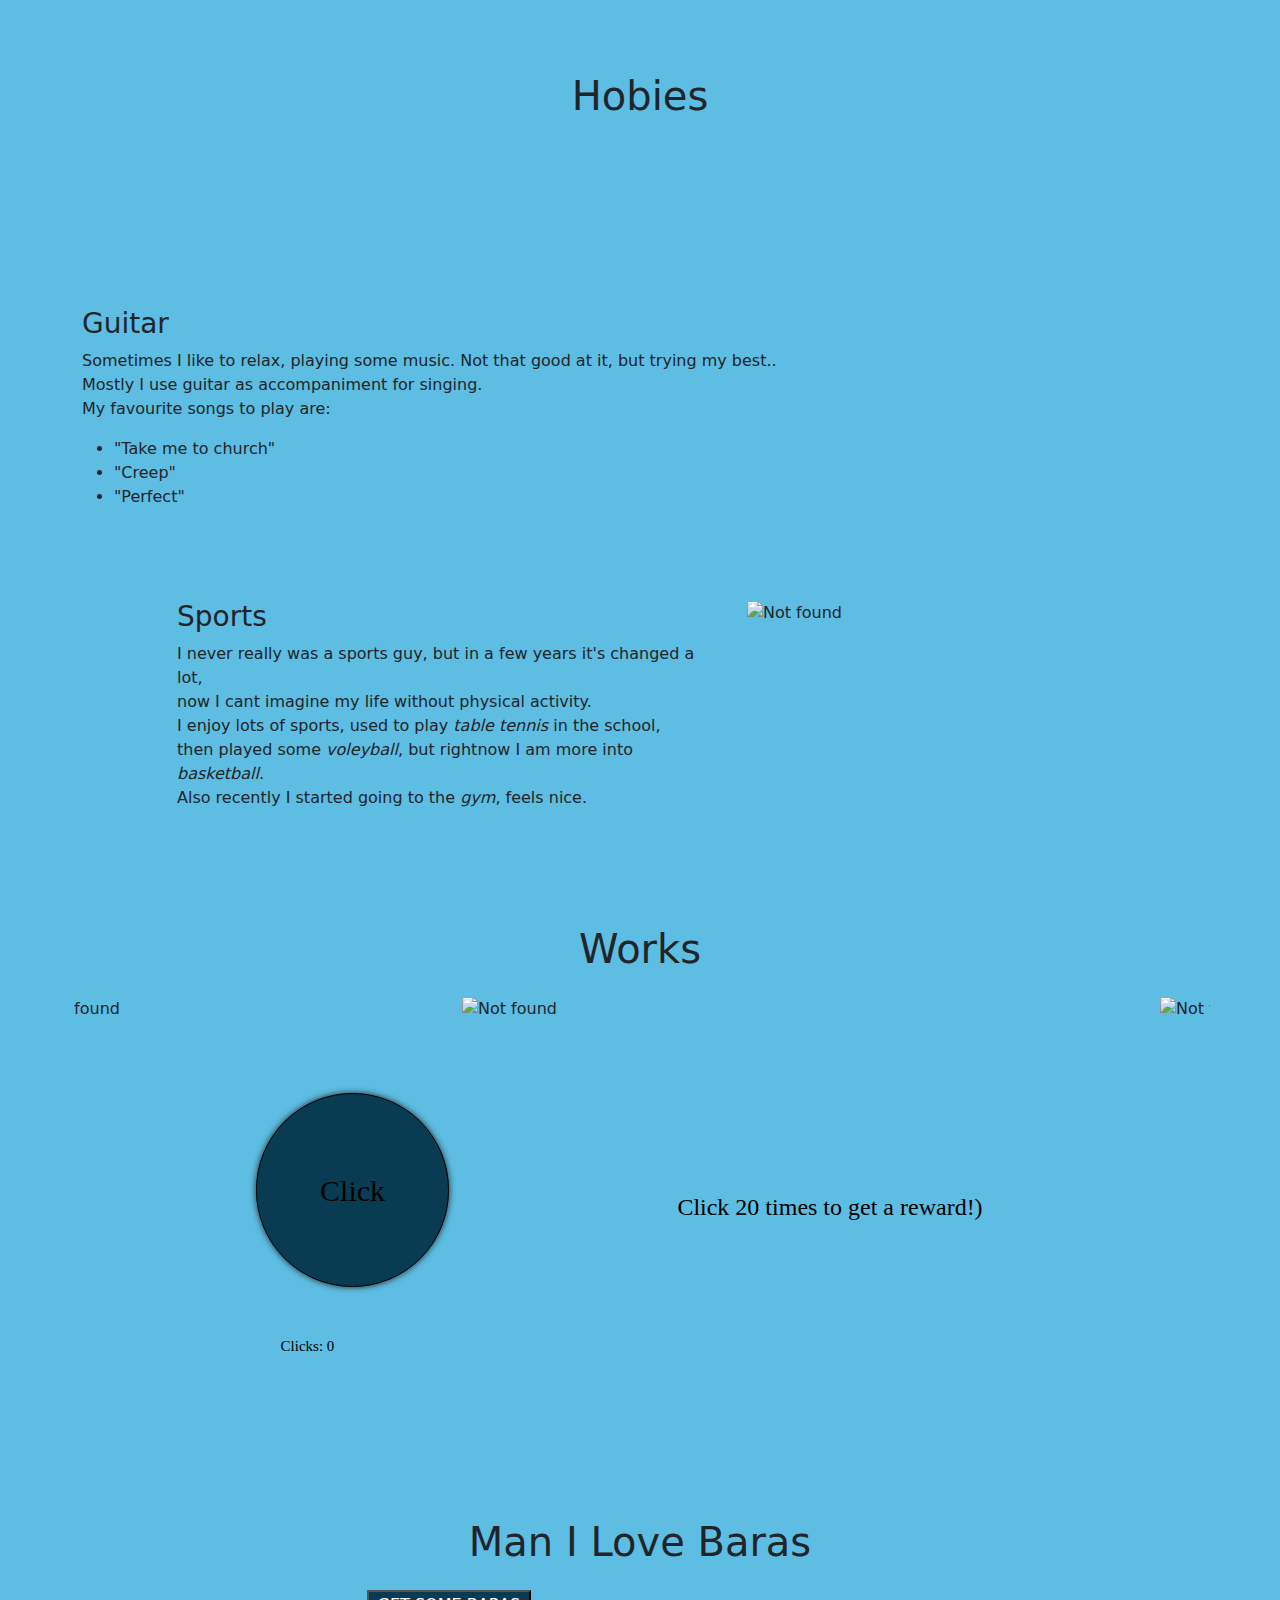
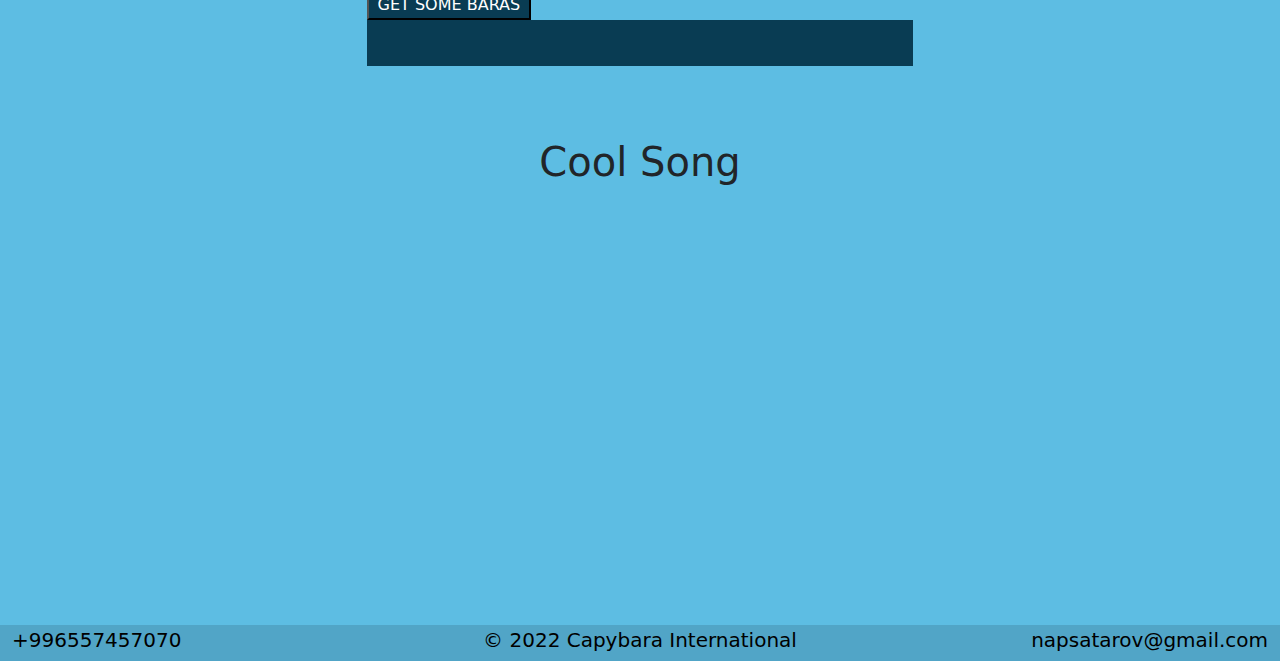
==== commit 3f964a13: "validation fixes" ====
--- a/index.html
+++ b/index.html
@@ -114,7 +114,7 @@
             <h1 class="text-center">Hobies</h1>
             <div class="row mt-4" id="guitar">
                 <div class="col-lg-4 guitarImage">
-                    <video src="images/guitar.mp4" loop autoplay muted class="imageGuitar">
+                    <video src="images/guitar.mp4" loop autoplay muted class="imageGuitar"> </video>
                 </div>
             </div>    
 
@@ -131,8 +131,6 @@
 
                     </ul>
                 </div>
-            </div>
-
             <br/>
             <br/>
 
@@ -151,8 +149,6 @@
                     <img src="images/sports.webp" class="imageSports" alt="Not found"/>
                 </div>
             </div>
-                
-
         </div>
     </section>
 
@@ -175,7 +171,7 @@
                 </div>
             </div>
         </div>
-    </seciton>
+    </section>
 
     <!-- clicker section -->
     <section id="clicker">
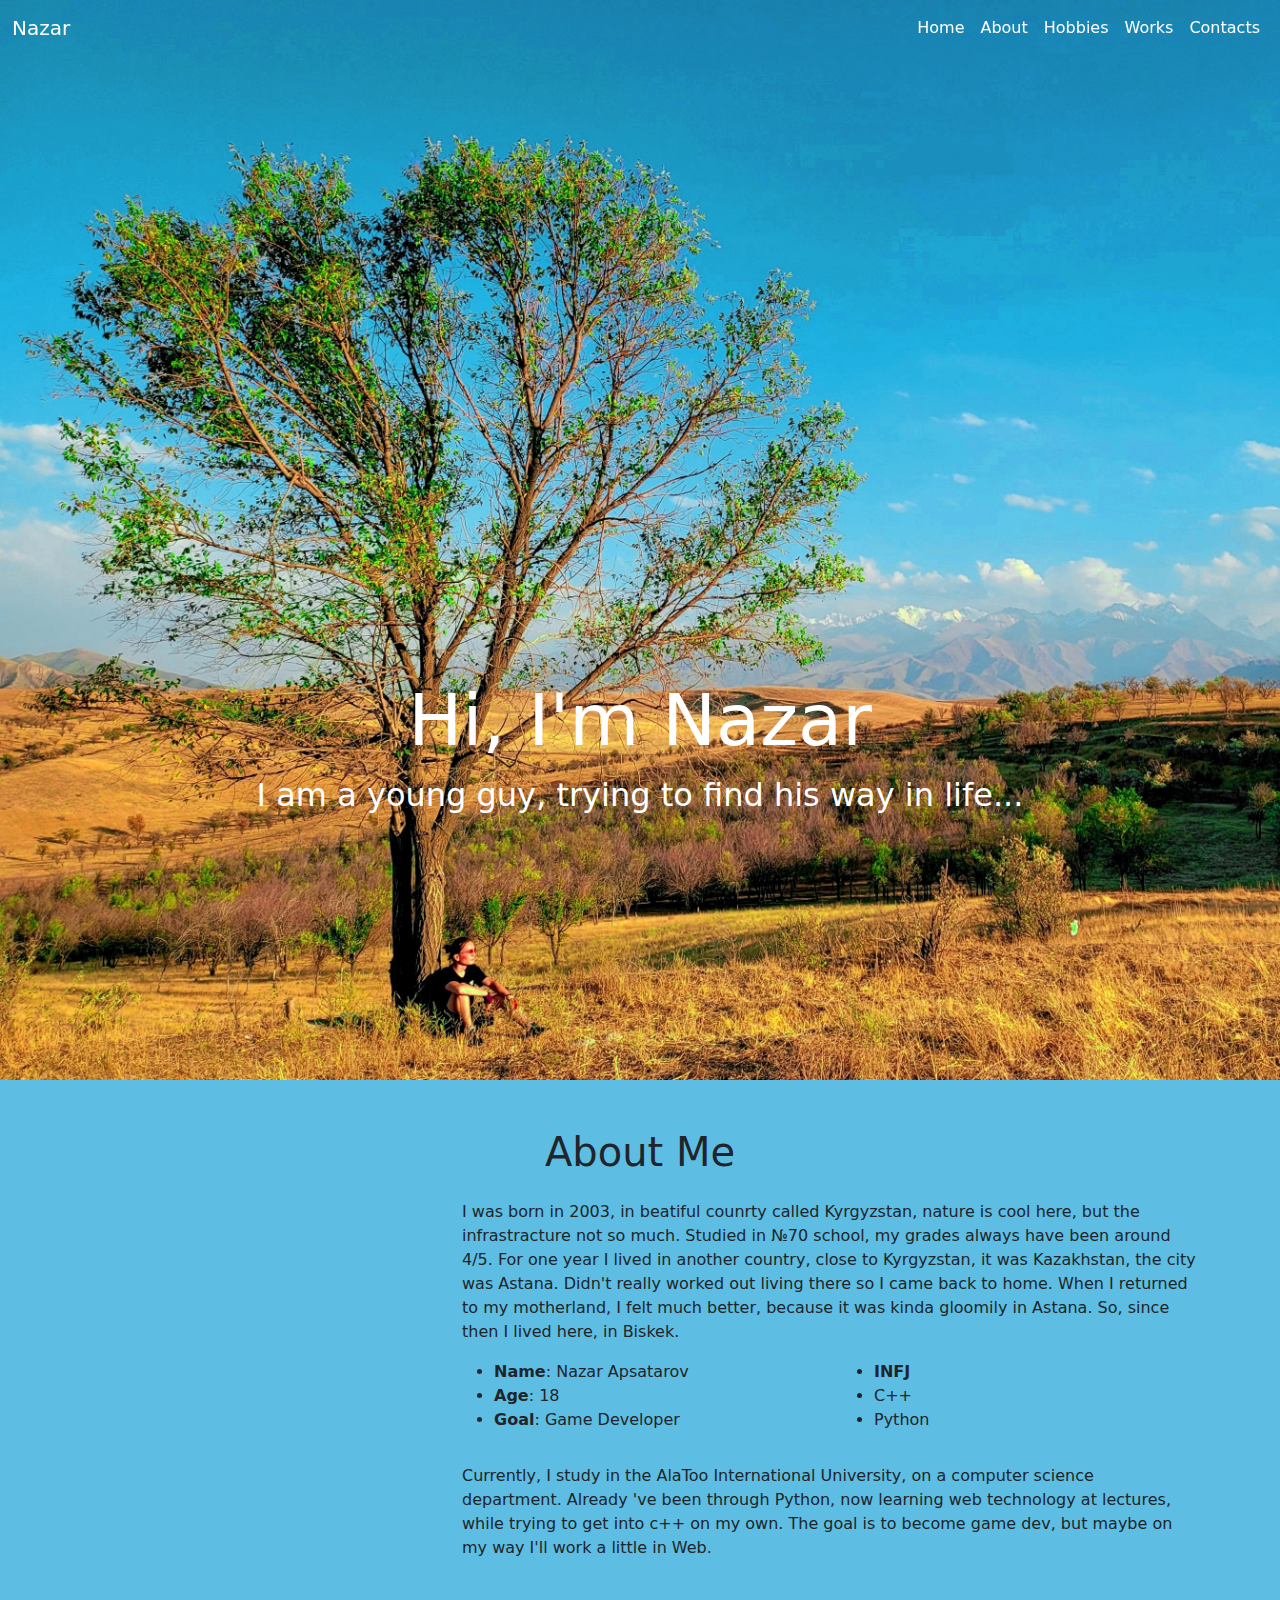
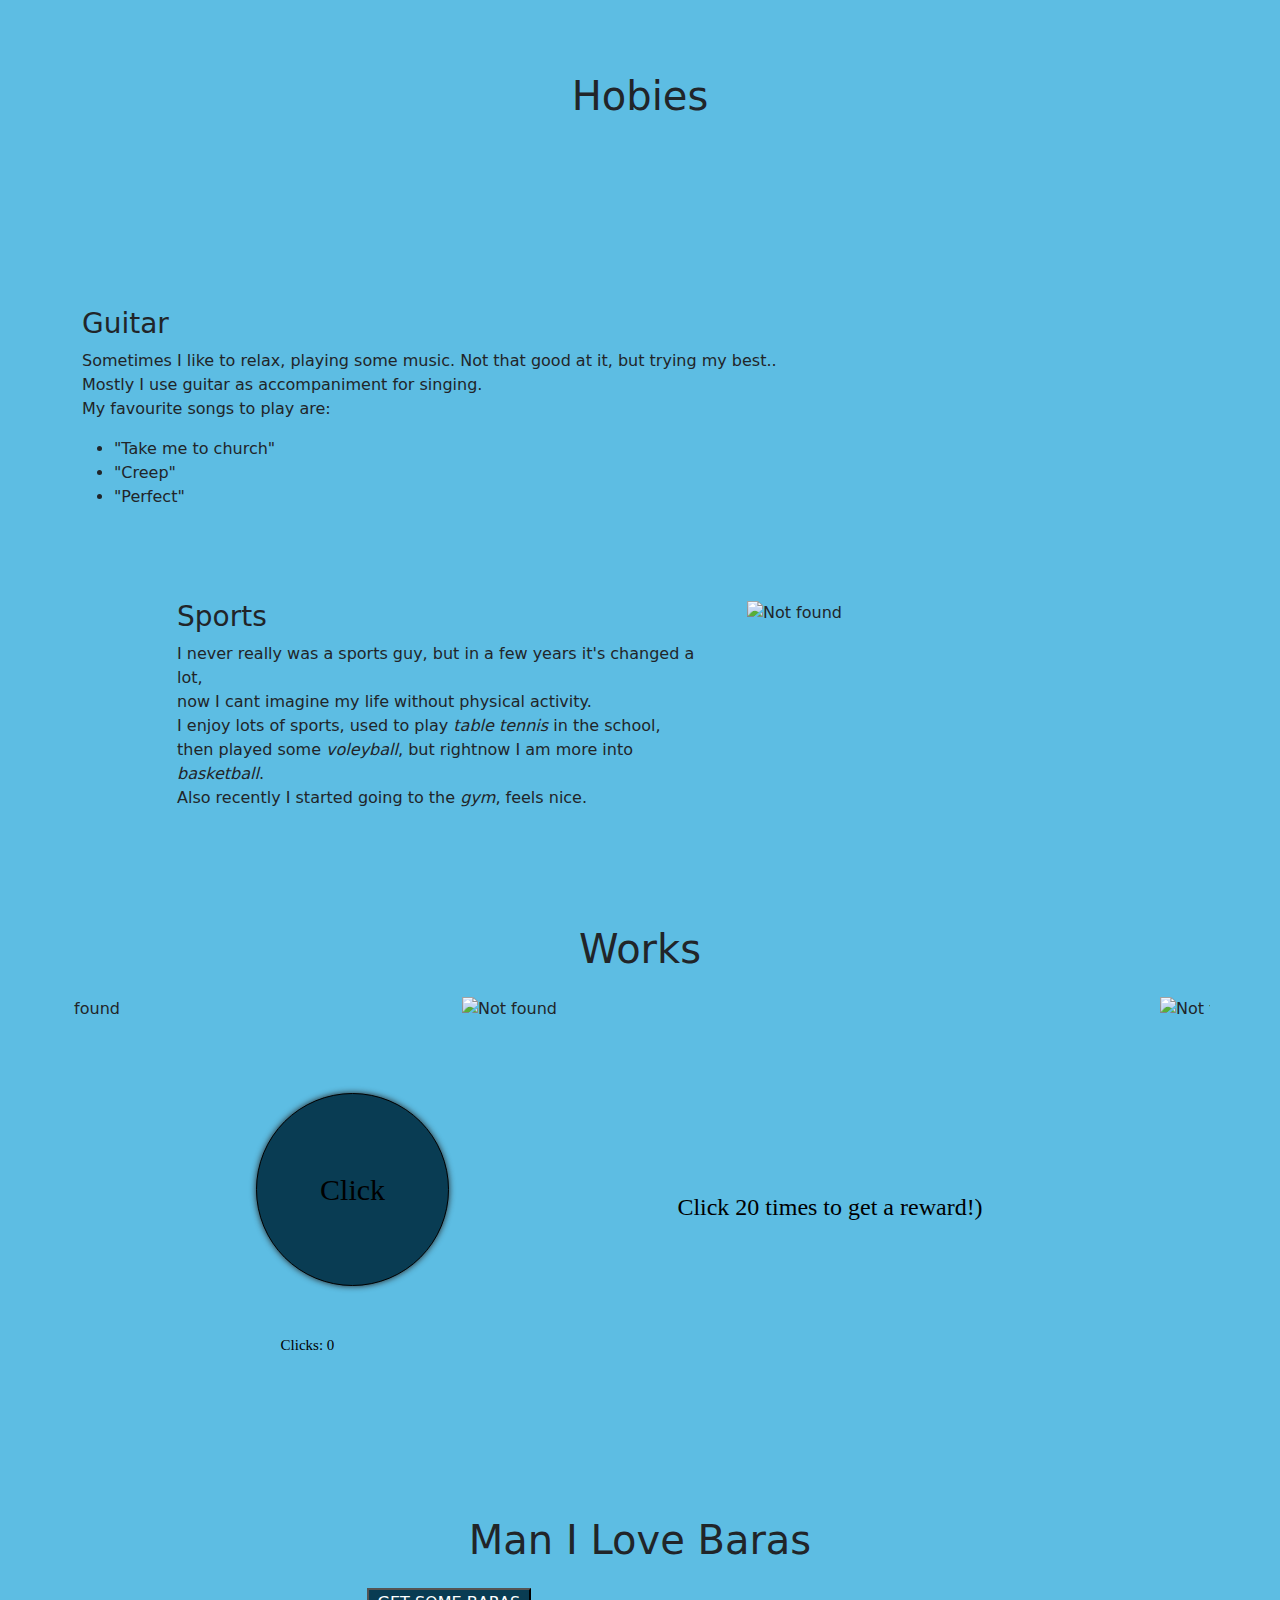
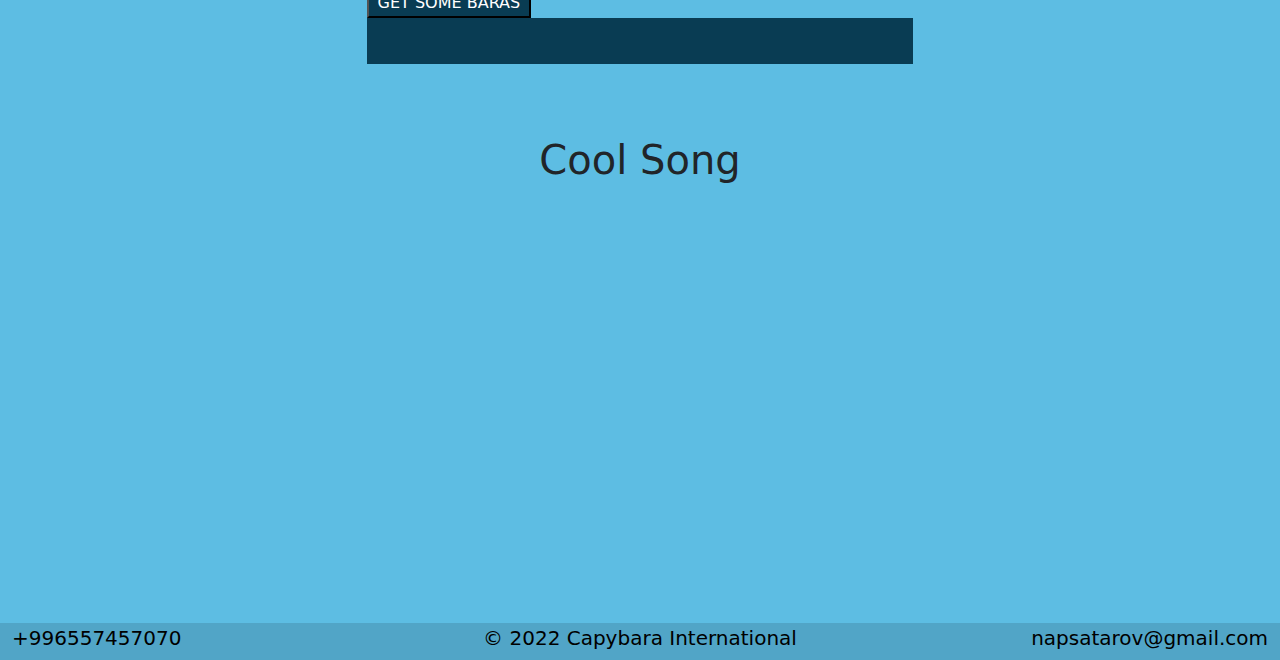
==== commit 12da06c0: "validation fixes" ====
--- a/index.html
+++ b/index.html
@@ -249,11 +249,10 @@
         </div>
     </footer>
 
+    <script src="js/fetshed.js"></script>
+    <script src="js/main.js"></script>
+    <script src="js/navbar.js"></script>
 
 </body>
 
-<script src="js/fetshed.js"></script>
-<script src="js/main.js"></script>
-<script src="js/navbar.js"></script>
-
 </html>
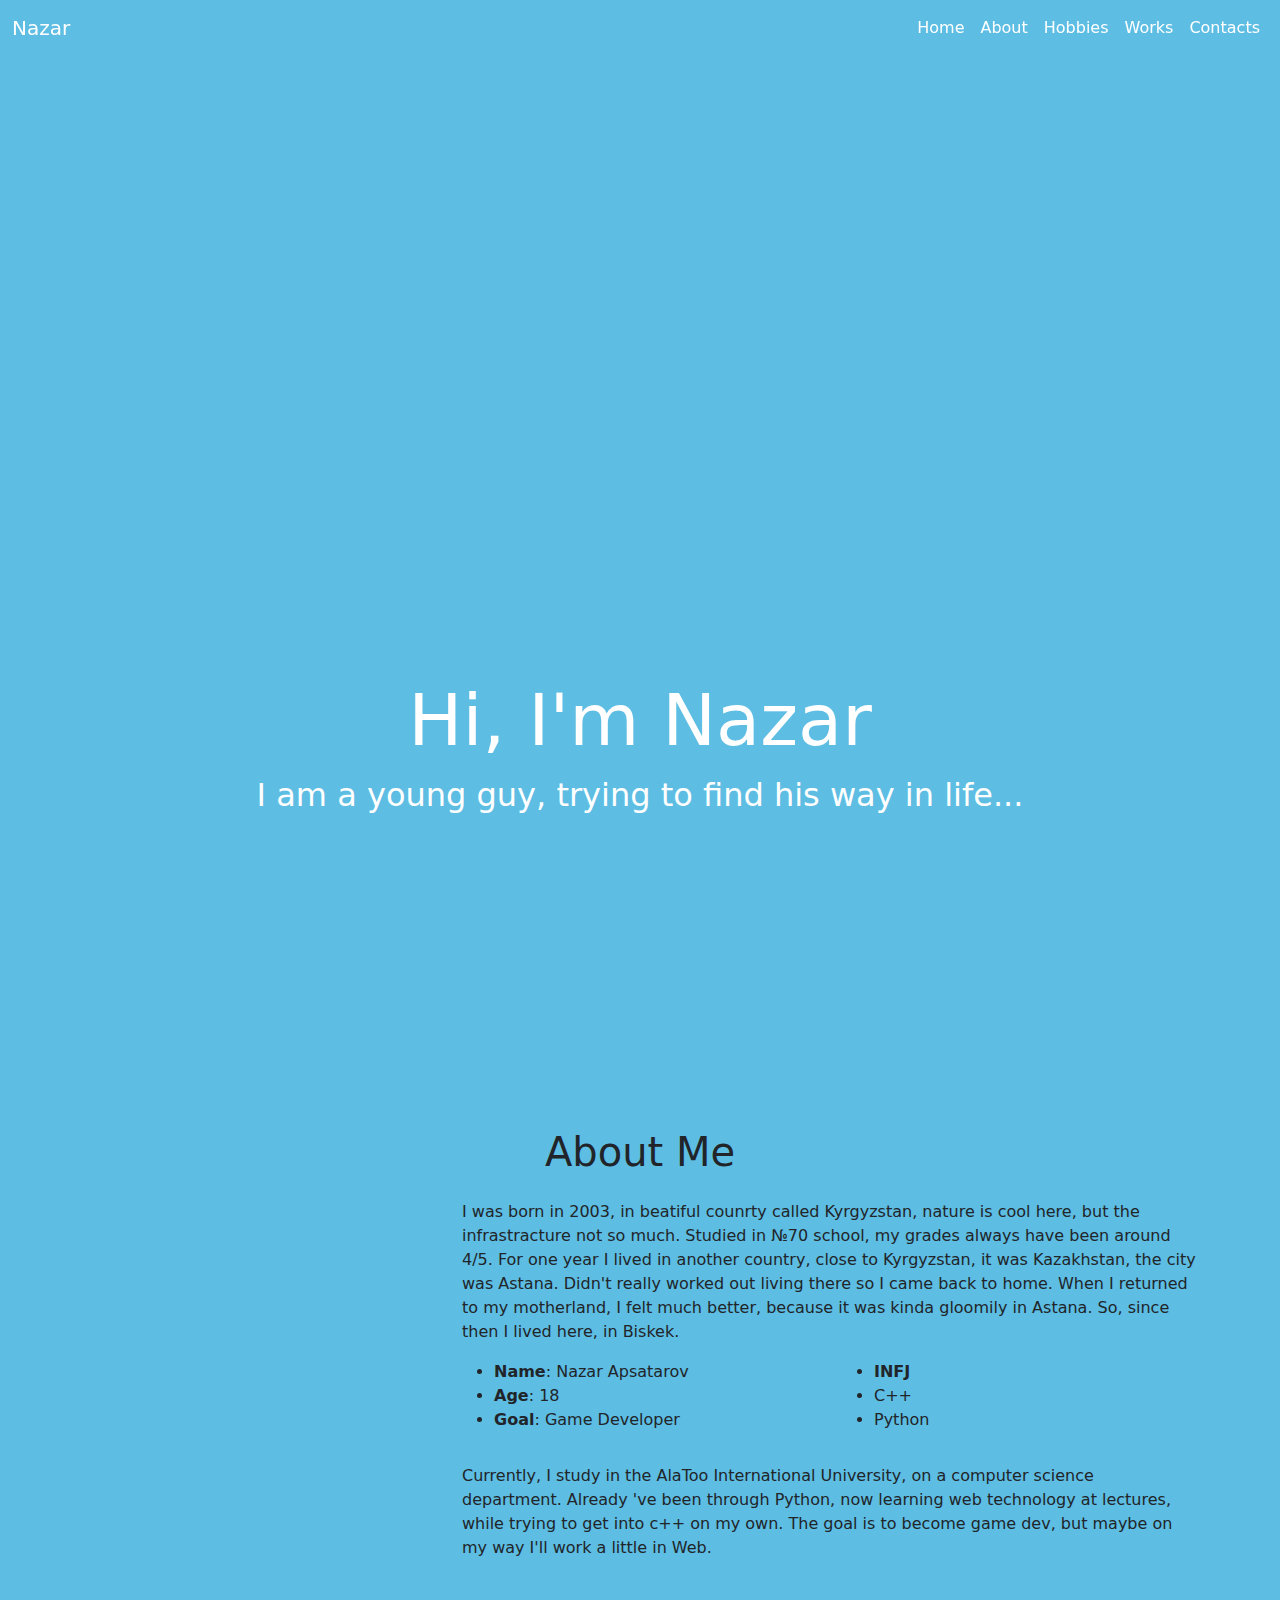
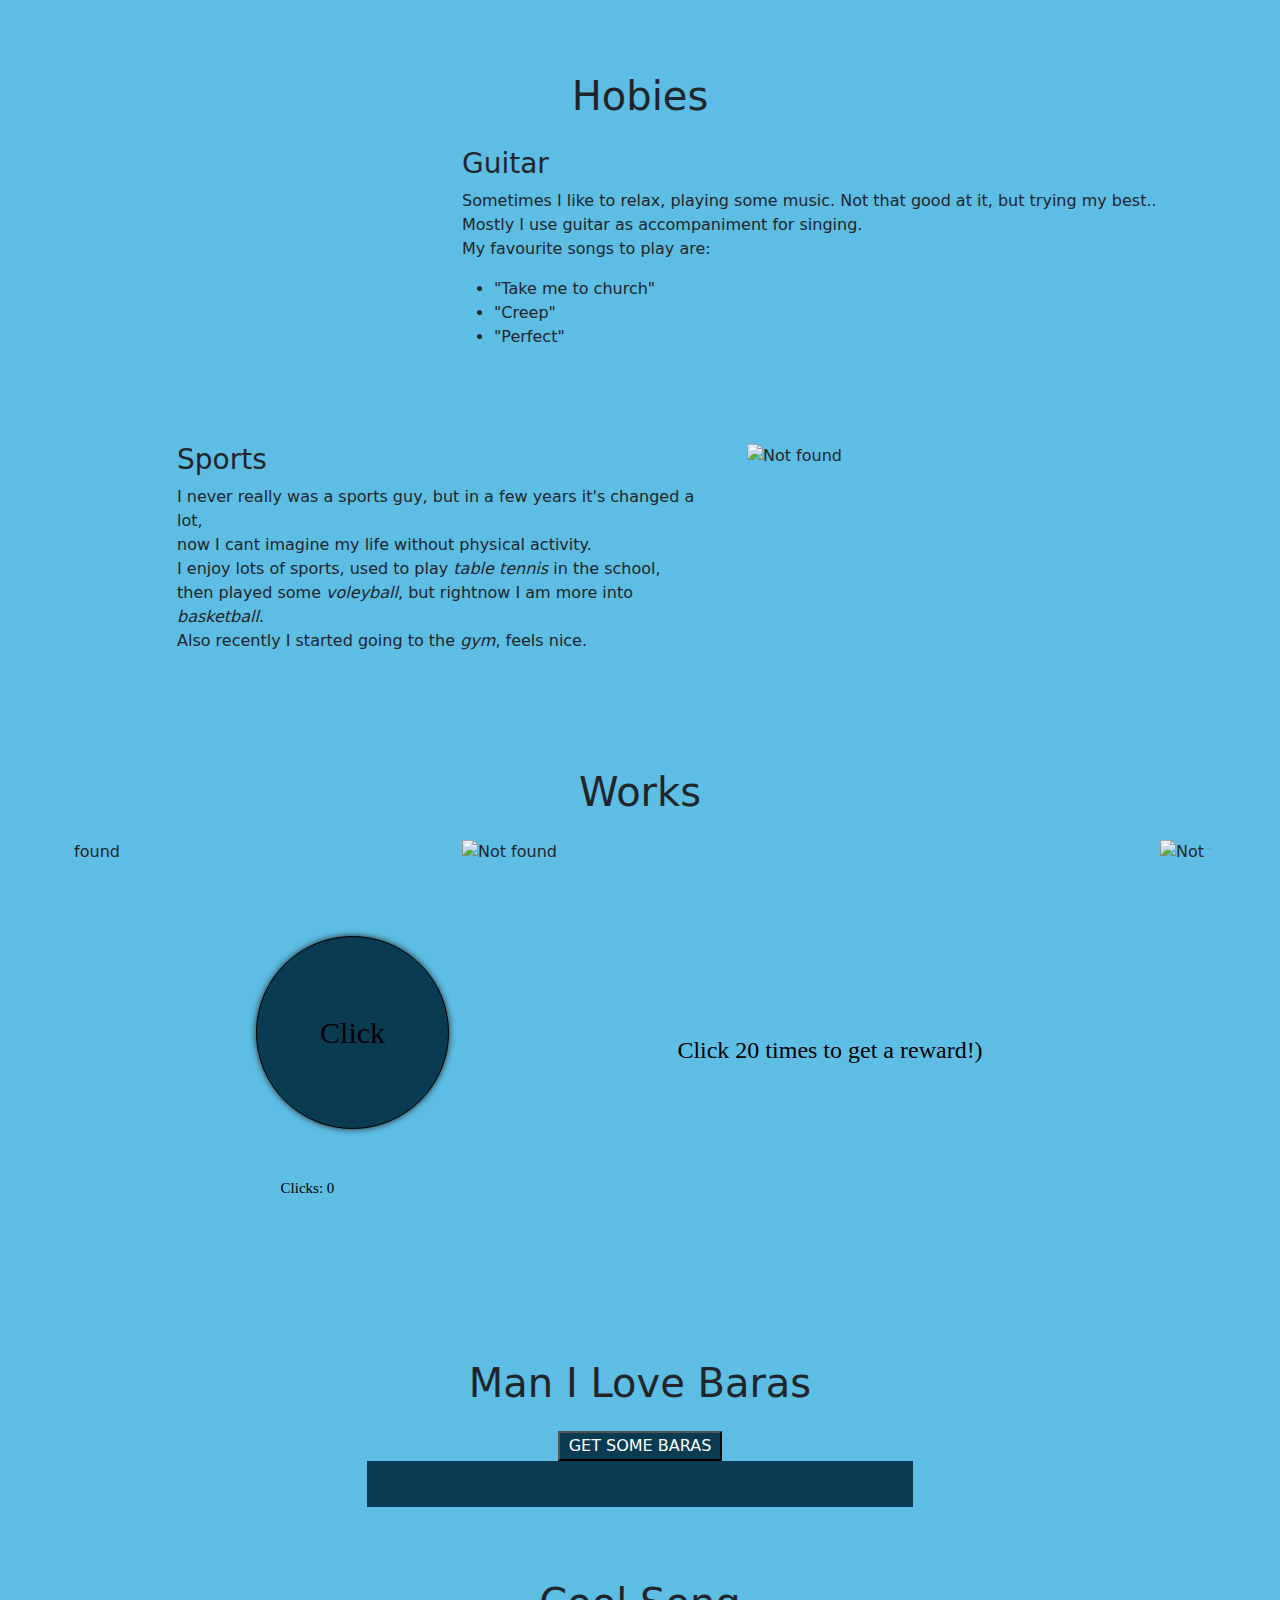
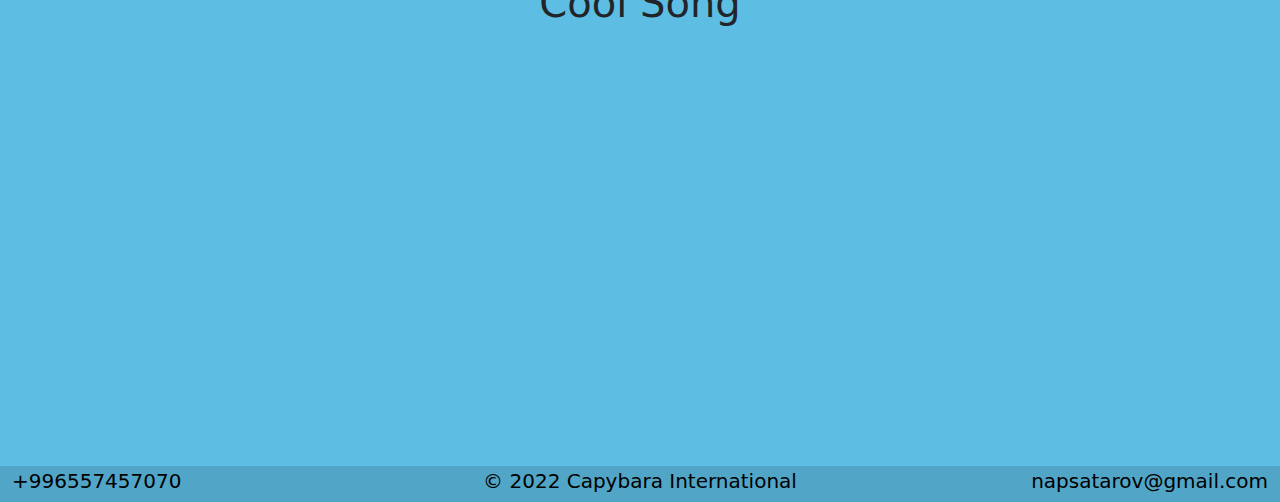
==== commit 213d1174: "bug fix" ====
--- a/index.html
+++ b/index.html
@@ -115,8 +115,7 @@
             <div class="row mt-4" id="guitar">
                 <div class="col-lg-4 guitarImage">
                     <video src="images/guitar.mp4" loop autoplay muted class="imageGuitar"> </video>
-                </div>
-            </div>    
+                </div> 
 
                 <div class="col-lg-8 guitarText">
                     <h3>Guitar</h3>
@@ -131,6 +130,7 @@
 
                     </ul>
                 </div>
+            </div>    
             <br/>
             <br/>
 
@@ -198,7 +198,7 @@
     <!-- capybaras section -->
     <section id="fetcher">
         <div class="container mt-4 pt-4">
-            <div class="row mt-4 justify-content-md-center">
+            <div class="row mt-4 justify-content-md-center text-center">
                 <h1 class="text-center">Man I Love Baras</h1>
                 <br/><br/><br/>
                 <div class="col-lg-6">
--- a/css/style.css
+++ b/css/style.css
@@ -10,7 +10,7 @@
 /* hero background image */
 .bgimage {
     height: 120vh;
-    background: url('../images/bck.jpg');
+    background: url('../images/bck.webp');
     background-size:cover;
     position:relative;
 }
@@ -188,7 +188,6 @@
   }
 
 /* video section */
-
 #video{
     width:100%;
     height: 400px;
